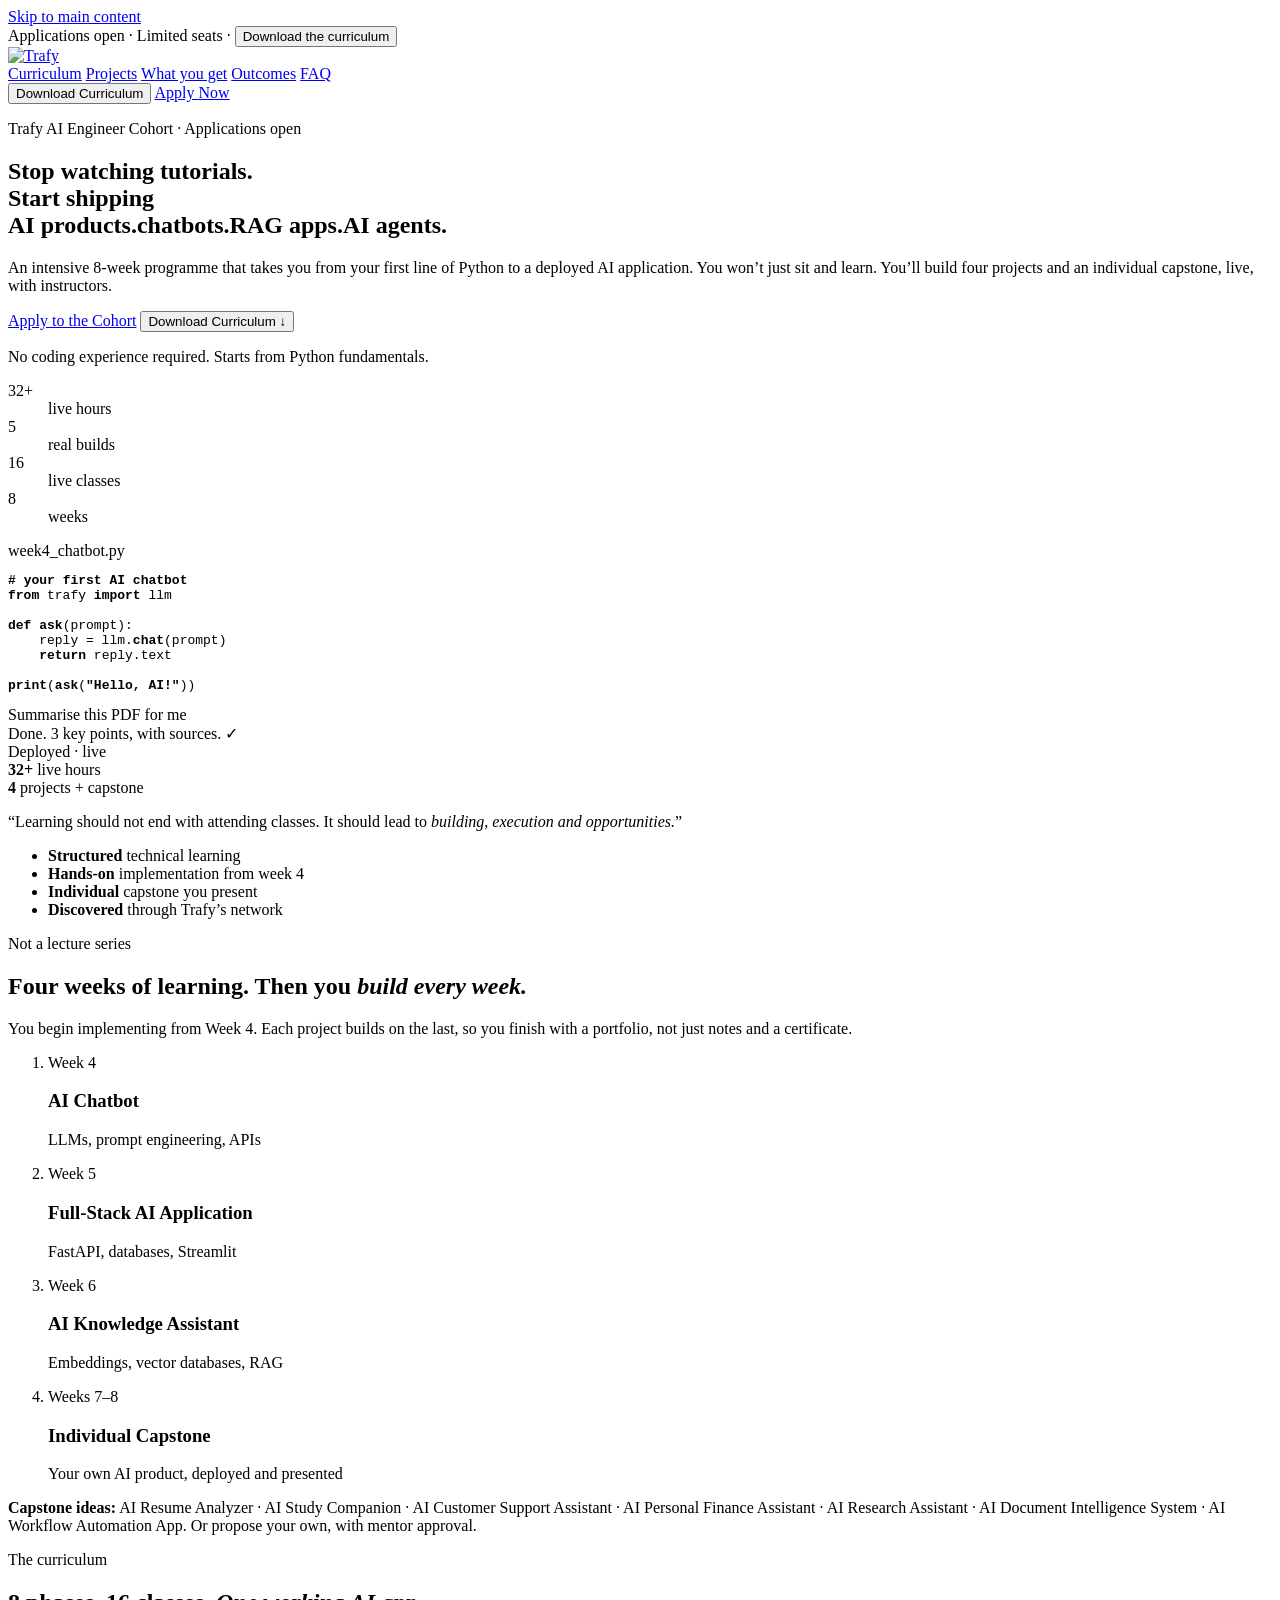
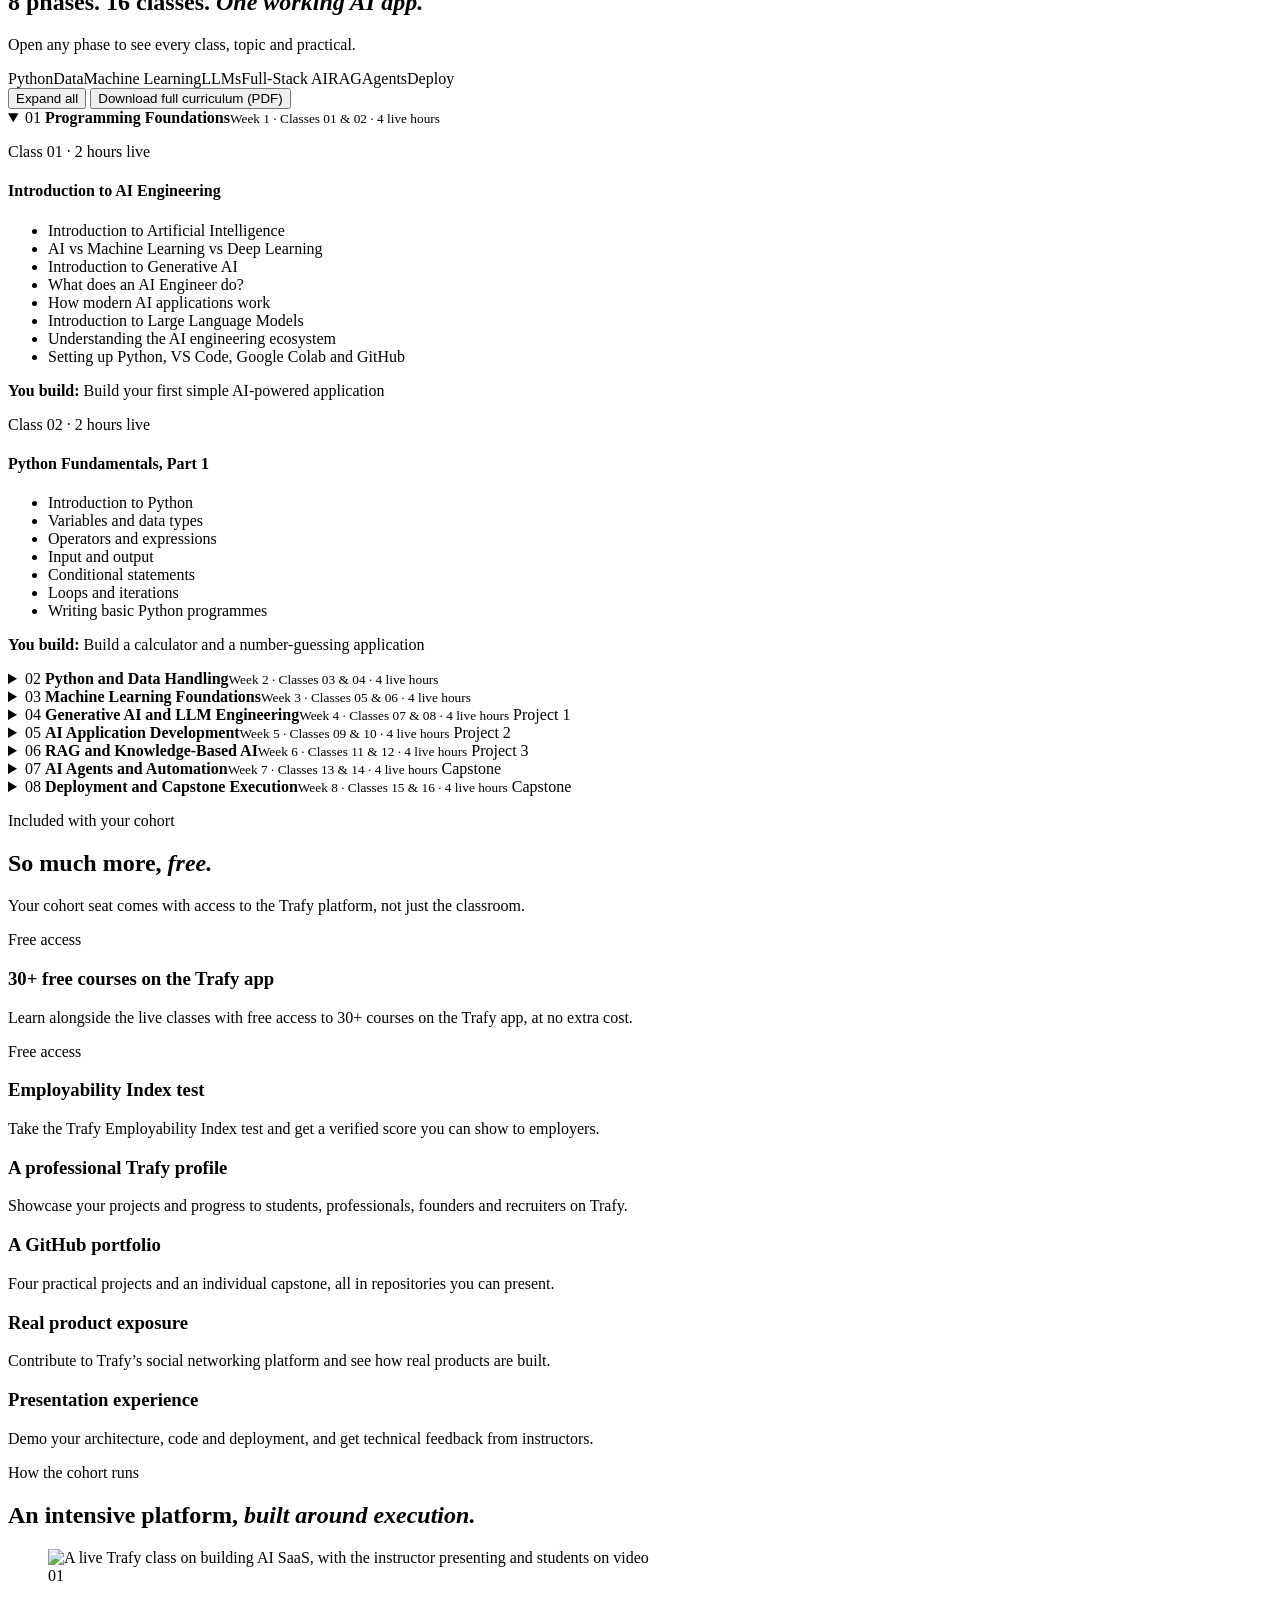
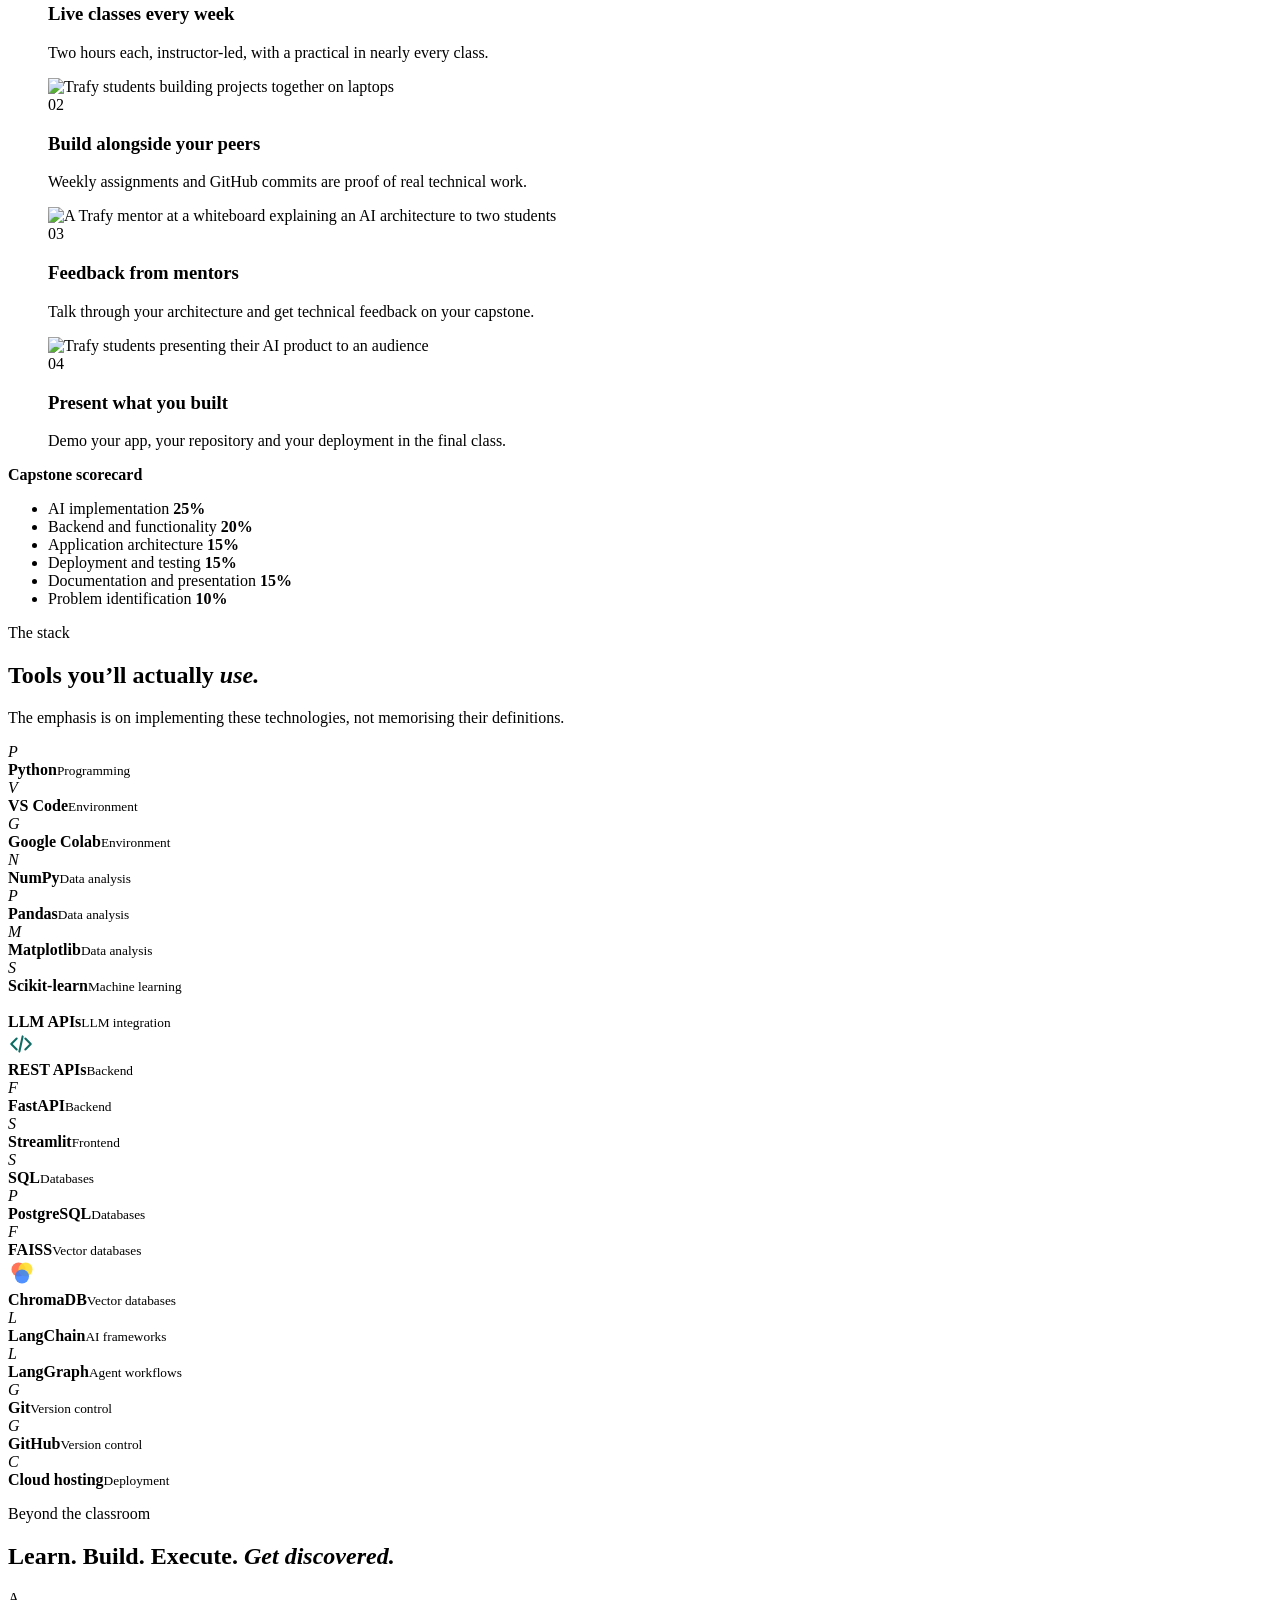
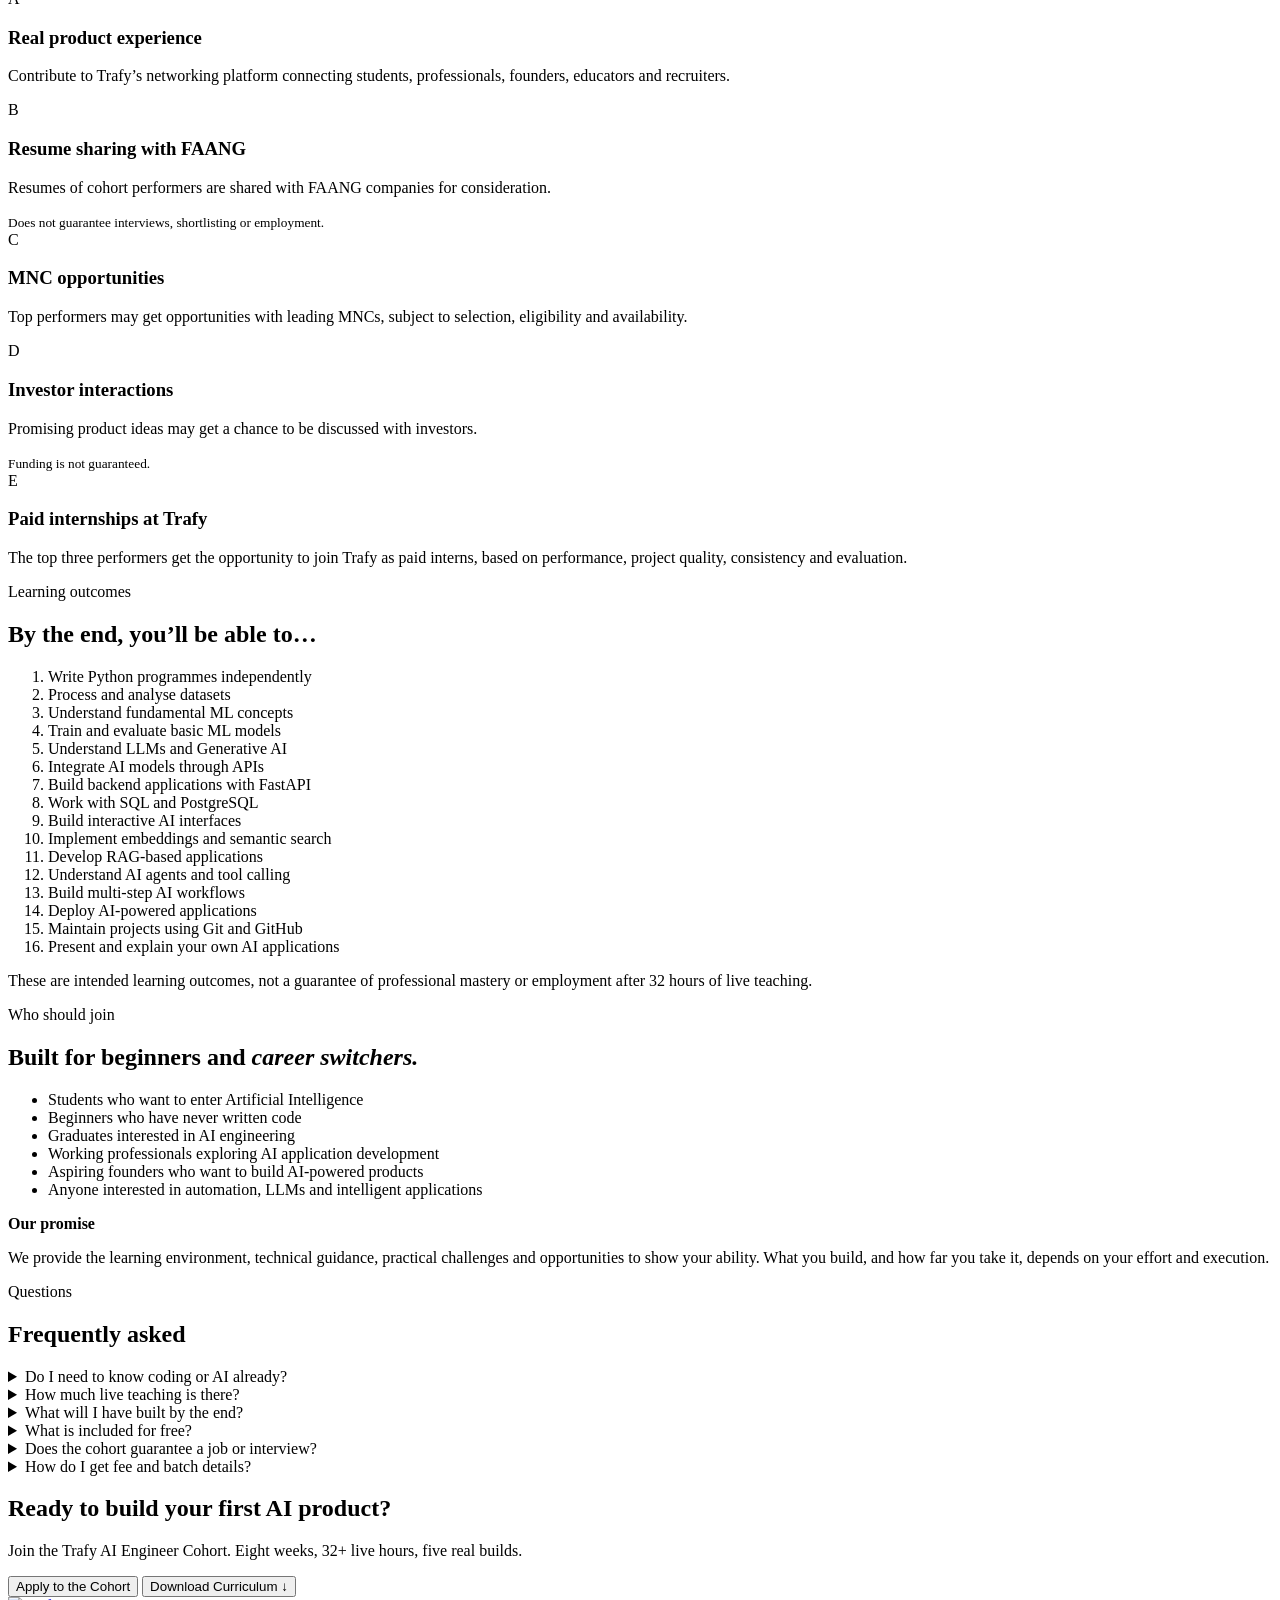
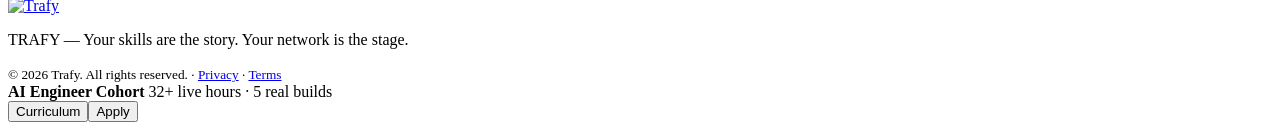
==== index.html @ 62390bb4 "Trafy AI Engineer Cohort site: new cohort page, animated hero, lead pop-up with Google Sheets Co-Aut" ====
<!DOCTYPE html>
<html lang="en">
<head>
<meta charset="UTF-8">
<meta name="viewport" content="width=device-width, initial-scale=1.0">
<title>Trafy AI Engineer Cohort | 8 weeks, 32+ live hours, 5 real builds</title>
<meta name="description" content="Go from your first line of Python to a deployed AI application. 32+ hours of live teaching, 4 projects and an individual capstone. No coding experience needed.">
<meta property="og:type" content="website">
<meta property="og:site_name" content="Trafy">
<meta property="og:title" content="Trafy AI Engineer Cohort">
<meta property="og:description" content="32+ live hours, 4 projects and an individual capstone. Learn. Build. Execute. Get Discovered.">
<meta property="og:image" content="https://trafy.si/cohort/assets/img/og-image.png">
<link rel="icon" type="image/png" sizes="32x32" href="/cohort/assets/img/favicon-32.png">
<link rel="icon" type="image/png" sizes="64x64" href="/cohort/assets/img/favicon-64.png">
<link rel="preconnect" href="https://fonts.googleapis.com">
<link rel="preconnect" href="https://fonts.gstatic.com" crossorigin>
<link href="https://fonts.googleapis.com/css2?family=Manrope:wght@400..800&family=Instrument+Serif:ital@0;1&display=swap" rel="stylesheet">
<link rel="stylesheet" href="/cohort/css/cohort.css">
<link rel="stylesheet" href="/cohort/css/hero.css">
<link rel="stylesheet" href="/cohort/css/sections.css">
</head>
<body>
<a class="skip" href="#main">Skip to main content</a>

<div class="strip">Applications open &middot; Limited seats &middot; <button type="button" data-open-lead>Download the curriculum</button></div>

<header class="nav" id="nav">
  <div class="wrap nav__in">
    <a href="/cohort/" class="nav__logo"><img src="/cohort/assets/img/trafy-logo-ink.png" alt="Trafy"></a>
    <nav class="nav__links" aria-label="Primary">
      <a href="#curriculum">Curriculum</a>
      <a href="#projects">Projects</a>
      <a href="#perks">What you get</a>
      <a href="#outcomes">Outcomes</a>
      <a href="#faq">FAQ</a>
    </nav>
    <div class="nav__cta">
      <button type="button" class="btn btn--ghost btn--sm" data-open-lead>Download Curriculum</button>
      <a href="#apply" class="btn btn--solid btn--sm">Apply Now</a>
    </div>
  </div>
  <div class="progress" id="progress"></div>
</header>

<main id="main">

<!-- HERO -->
<section class="hero" id="hero">
  <div class="blobs" aria-hidden="true"><i data-depth="-1.2"></i><i data-depth="1.6"></i><i data-depth="-.8"></i></div>
  <div class="wrap hero__grid">
    <div class="hero__copy">
      <p class="eyebrow tag"><span class="tag__dot"></span>Trafy AI Engineer Cohort &middot; Applications open</p>
      <h1>Stop watching tutorials.<br>Start shipping<br><span class="rot" id="rot" aria-label="AI products"><span class="is-on">AI products.</span><span>chatbots.</span><span>RAG apps.</span><span>AI agents.</span></span></h1>
      <p class="lead">An intensive 8-week programme that takes you from your first line of Python to a deployed AI application. You won&rsquo;t just sit and learn. You&rsquo;ll build four projects and an individual capstone, live, with instructors.</p>
      <div class="hero__cta">
        <a href="#apply" class="btn btn--solid btn--lg magnet">Apply to the Cohort</a>
        <button type="button" class="btn btn--ghost btn--lg magnet" data-open-lead>Download Curriculum <span aria-hidden="true">&darr;</span></button>
      </div>
      <p class="hero__note">No coding experience required. Starts from Python fundamentals.</p>
      <dl class="hstats">
        <div><dt data-count="32" data-suffix="+">32+</dt><dd>live hours</dd></div>
        <div><dt data-count="5">5</dt><dd>real builds</dd></div>
        <div><dt data-count="16">16</dt><dd>live classes</dd></div>
        <div><dt data-count="8">8</dt><dd>weeks</dd></div>
      </dl>
    </div>

    <div class="stage" id="stage" aria-hidden="true">
      <div class="px glow-px" data-depth="-.6"><div class="stage__glow"></div></div>

      <div class="px win-px" data-depth="1">
        <div class="win float" style="--fd:0s">
          <div class="win__bar"><i></i><i></i><i></i><span>week4_chatbot.py</span></div>
          <pre class="win__code" id="code">
<span class="ln"><b class="c">#</b> <b class="c">your first AI chatbot</b></span>
<span class="ln"><b class="k">from</b> trafy <b class="k">import</b> llm</span>
<span class="ln"> </span>
<span class="ln"><b class="k">def</b> <b class="f">ask</b>(prompt):</span>
<span class="ln">    reply = llm.<b class="f">chat</b>(prompt)</span>
<span class="ln">    <b class="k">return</b> reply.text</span>
<span class="ln"> </span>
<span class="ln"><b class="f">print</b>(<b class="f">ask</b>(<b class="s">"Hello, AI!"</b>))<i class="caret"></i></span></pre>
        </div>
      </div>

      <div class="px chat-px" data-depth="1.7">
        <div class="chat float" style="--fd:-2s" id="chat">
          <div class="bub bub--me" id="bMe">Summarise this PDF for me</div>
          <div class="bub bub--ai" id="bAi"><span class="dots" id="dots"><i></i><i></i><i></i></span><span class="txt" id="aiTxt">Done. 3 key points, with sources. &check;</span></div>
        </div>
      </div>

      <div class="px" data-depth="2.4" style="--x:-4%;--y:78%"><div class="chip chip--ok float" style="--fd:-1s" id="deploy"><i></i>Deployed &middot; live</div></div>
      <div class="px" data-depth="2.9" style="--x:84%;--y:4%"><div class="chip chip--a float" style="--fd:-3s"><b>32+</b> live hours</div></div>
      <div class="px" data-depth="2.2" style="--x:-6%;--y:-4%"><div class="chip chip--b float" style="--fd:-4s"><b>4</b> projects + capstone</div></div>

      <div class="px" data-depth="3.2" style="--x:90%;--y:46%"><div class="orb float" style="--fd:-1.5s"><img src="https://cdn.simpleicons.org/python" alt="" onerror="this.remove()"></div></div>
      <div class="px" data-depth="2.6" style="--x:52%;--y:92%"><div class="orb float" style="--fd:-2.5s"><img src="https://cdn.simpleicons.org/fastapi" alt="" onerror="this.remove()"></div></div>
      <div class="px" data-depth="3.6" style="--x:20%;--y:-4%"><div class="orb orb--sm float" style="--fd:-.5s"><img src="https://cdn.simpleicons.org/langchain" alt="" onerror="this.remove()"></div></div>
      <div class="px" data-depth="2.8" style="--x:60%;--y:-6%"><div class="orb orb--sm float" style="--fd:-3.5s"><img src="https://cdn.simpleicons.org/github" alt="" onerror="this.remove()"></div></div>
    </div>
  </div>
  <a class="scrollcue" href="#projects" aria-label="Scroll to learn more"><i></i></a>
</section>

<!-- PROOF OVER POLISH -->
<section class="band">
  <div class="wrap band__grid">
    <p class="band__quote">&ldquo;Learning should not end with attending classes. It should lead to <em>building, execution and opportunities.</em>&rdquo;</p>
    <ul class="band__list">
      <li><b>Structured</b> technical learning</li>
      <li><b>Hands-on</b> implementation from week 4</li>
      <li><b>Individual</b> capstone you present</li>
      <li><b>Discovered</b> through Trafy&rsquo;s network</li>
    </ul>
  </div>
</section>

<!-- BUILD LADDER -->
<section class="sec" id="projects">
  <div class="wrap">
    <p class="eyebrow eyebrow--c">Not a lecture series</p>
    <h2 class="h2 h2--c">Four weeks of learning. Then you <em>build every week.</em></h2>
    <p class="sub sub--c">You begin implementing from Week 4. Each project builds on the last, so you finish with a portfolio, not just notes and a certificate.</p>
    <ol class="ladder">
      <li><span class="ladder__wk">Week 4</span><h3>AI Chatbot</h3><p>LLMs, prompt engineering, APIs</p></li>
      <li><span class="ladder__wk">Week 5</span><h3>Full-Stack AI Application</h3><p>FastAPI, databases, Streamlit</p></li>
      <li><span class="ladder__wk">Week 6</span><h3>AI Knowledge Assistant</h3><p>Embeddings, vector databases, RAG</p></li>
      <li class="ladder__cap"><span class="ladder__wk">Weeks 7&ndash;8</span><h3>Individual Capstone</h3><p>Your own AI product, deployed and presented</p></li>
    </ol>
    <div class="ideas">
      <p><strong>Capstone ideas:</strong> AI Resume Analyzer &middot; AI Study Companion &middot; AI Customer Support Assistant &middot; AI Personal Finance Assistant &middot; AI Research Assistant &middot; AI Document Intelligence System &middot; AI Workflow Automation App. Or propose your own, with mentor approval.</p>
    </div>
  </div>
</section>

<!-- CURRICULUM -->
<section class="sec sec--tint" id="curriculum">
  <div class="wrap">
    <p class="eyebrow eyebrow--c">The curriculum</p>
    <h2 class="h2 h2--c">8 phases. 16 classes. <em>One working AI app.</em></h2>
    <p class="sub sub--c">Open any phase to see every class, topic and practical.</p>
    <div class="cur__bar">
      <div class="cur__chips" aria-hidden="true">
        <span>Python</span><span>Data</span><span>Machine Learning</span><span>LLMs</span><span>Full-Stack AI</span><span>RAG</span><span>Agents</span><span>Deploy</span>
      </div>
      <div class="cur__actions">
        <button type="button" class="link" id="toggleAll">Expand all</button>
        <button type="button" class="btn btn--solid btn--sm" data-open-lead>Download full curriculum (PDF)</button>
      </div>
    </div>
    <div class="phases">

        <details class="phase" open>
          <summary>
            <span class="phase__num">01</span>
            <span class="phase__head"><strong>Programming Foundations</strong><small>Week 1 &middot; Classes 01 &amp; 02 &middot; 4 live hours</small></span>
            
            <span class="phase__chev" aria-hidden="true"></span>
          </summary>
          <div class="phase__body">
            <div class="classes">
              <article class="class">
                <p class="class__no">Class 01 &middot; 2 hours live</p>
                <h4>Introduction to AI Engineering</h4>
                <ul class="ticks"><li>Introduction to Artificial Intelligence</li><li>AI vs Machine Learning vs Deep Learning</li><li>Introduction to Generative AI</li><li>What does an AI Engineer do?</li><li>How modern AI applications work</li><li>Introduction to Large Language Models</li><li>Understanding the AI engineering ecosystem</li><li>Setting up Python, VS Code, Google Colab and GitHub</li></ul>
                <p class="class__build"><b>You build:</b> Build your first simple AI-powered application</p>
              </article>
              <article class="class">
                <p class="class__no">Class 02 &middot; 2 hours live</p>
                <h4>Python Fundamentals, Part 1</h4>
                <ul class="ticks"><li>Introduction to Python</li><li>Variables and data types</li><li>Operators and expressions</li><li>Input and output</li><li>Conditional statements</li><li>Loops and iterations</li><li>Writing basic Python programmes</li></ul>
                <p class="class__build"><b>You build:</b> Build a calculator and a number-guessing application</p>
              </article>
            </div>
            
          </div>
        </details>
        <details class="phase">
          <summary>
            <span class="phase__num">02</span>
            <span class="phase__head"><strong>Python and Data Handling</strong><small>Week 2 &middot; Classes 03 &amp; 04 &middot; 4 live hours</small></span>
            
            <span class="phase__chev" aria-hidden="true"></span>
          </summary>
          <div class="phase__body">
            <div class="classes">
              <article class="class">
                <p class="class__no">Class 03 &middot; 2 hours live</p>
                <h4>Python Fundamentals, Part 2</h4>
                <ul class="ticks"><li>Functions and reusable code</li><li>Lists, tuples, dictionaries and sets</li><li>String manipulation</li><li>File handling</li><li>Exception handling</li><li>Modules and packages</li><li>Virtual environments</li></ul>
                <p class="class__build"><b>You build:</b> Build a Python-based file-processing application</p>
              </article>
              <article class="class">
                <p class="class__no">Class 04 &middot; 2 hours live</p>
                <h4>Python for Data Science</h4>
                <ul class="ticks"><li>Introduction to data analysis</li><li>NumPy fundamentals</li><li>Pandas fundamentals</li><li>Reading and processing CSV files</li><li>Data cleaning</li><li>Missing values and duplicates</li><li>Data manipulation</li><li>Introduction to Matplotlib</li><li>Basic data visualisation</li></ul>
                <p class="class__build"><b>You build:</b> Analyse and visualise a real-world dataset</p>
              </article>
            </div>
            
          </div>
        </details>
        <details class="phase">
          <summary>
            <span class="phase__num">03</span>
            <span class="phase__head"><strong>Machine Learning Foundations</strong><small>Week 3 &middot; Classes 05 &amp; 06 &middot; 4 live hours</small></span>
            
            <span class="phase__chev" aria-hidden="true"></span>
          </summary>
          <div class="phase__body">
            <div class="classes">
              <article class="class">
                <p class="class__no">Class 05 &middot; 2 hours live</p>
                <h4>Introduction to Machine Learning</h4>
                <ul class="ticks"><li>What is Machine Learning?</li><li>How machines learn from data</li><li>Supervised and unsupervised learning</li><li>Features and labels</li><li>Training and testing datasets</li><li>Regression and classification</li><li>Introduction to model evaluation</li></ul>
                
              </article>
              <article class="class">
                <p class="class__no">Class 06 &middot; 2 hours live</p>
                <h4>Building Machine Learning Models</h4>
                <ul class="ticks"><li>Introduction to Scikit-learn</li><li>Linear regression</li><li>Classification models</li><li>Decision trees</li><li>Model training and prediction</li><li>Accuracy, precision and recall</li><li>Model evaluation</li></ul>
                <p class="class__build"><b>You build:</b> Build a basic prediction model (project preparation)</p>
              </article>
            </div>
            
          </div>
        </details>
        <details class="phase">
          <summary>
            <span class="phase__num">04</span>
            <span class="phase__head"><strong>Generative AI and LLM Engineering</strong><small>Week 4 &middot; Classes 07 &amp; 08 &middot; 4 live hours</small></span>
            <span class="phase__tag">Project 1</span>
            <span class="phase__chev" aria-hidden="true"></span>
          </summary>
          <div class="phase__body">
            <div class="classes">
              <article class="class">
                <p class="class__no">Class 07 &middot; 2 hours live</p>
                <h4>Generative AI and Large Language Models</h4>
                <ul class="ticks"><li>Introduction to Generative AI</li><li>Understanding Large Language Models</li><li>How LLMs work</li><li>Transformers and attention mechanisms (conceptual)</li><li>Tokens and context windows</li><li>Embeddings and vector representations</li><li>Model providers and inference</li><li>Understanding hallucinations and limitations</li></ul>
                
              </article>
              <article class="class">
                <p class="class__no">Class 08 &middot; 2 hours live</p>
                <h4>Prompt Engineering and LLM APIs</h4>
                <ul class="ticks"><li>Fundamentals of prompt engineering</li><li>System and user prompts</li><li>Zero-shot and few-shot prompting</li><li>Structured outputs and JSON responses</li><li>Connecting LLMs through APIs</li><li>API keys and environment variables</li><li>Error handling</li><li>Streaming responses</li></ul>
                
              </article>
            </div>
            <div class="projectbox"><span>Project 1</span><div><strong>Build an AI Chatbot</strong><p>Build an AI-powered chatbot using an LLM API and apply prompt engineering techniques.</p></div></div>
          </div>
        </details>
        <details class="phase">
          <summary>
            <span class="phase__num">05</span>
            <span class="phase__head"><strong>AI Application Development</strong><small>Week 5 &middot; Classes 09 &amp; 10 &middot; 4 live hours</small></span>
            <span class="phase__tag">Project 2</span>
            <span class="phase__chev" aria-hidden="true"></span>
          </summary>
          <div class="phase__body">
            <div class="classes">
              <article class="class">
                <p class="class__no">Class 09 &middot; 2 hours live</p>
                <h4>Backend Development with FastAPI</h4>
                <ul class="ticks"><li>Frontend and backend architecture</li><li>Introduction to APIs</li><li>REST API fundamentals</li><li>HTTP methods and status codes</li><li>Requests and responses</li><li>Building APIs using FastAPI</li><li>Pydantic and data validation</li><li>Connecting LLMs to backend applications</li><li>Testing APIs using Swagger UI</li></ul>
                
              </article>
              <article class="class">
                <p class="class__no">Class 10 &middot; 2 hours live</p>
                <h4>Databases and AI Interfaces</h4>
                <ul class="ticks"><li>Database fundamentals</li><li>Introduction to SQL</li><li>PostgreSQL basics</li><li>Storing and retrieving application data</li><li>Introduction to Streamlit</li><li>Connecting frontend interfaces with backend APIs</li><li>Building interactive applications</li><li>Storing conversation history</li></ul>
                
              </article>
            </div>
            <div class="projectbox"><span>Project 2</span><div><strong>Build a Full-Stack AI Application</strong><p>Build an AI application with a user interface, backend API and database integration.</p></div></div>
          </div>
        </details>
        <details class="phase">
          <summary>
            <span class="phase__num">06</span>
            <span class="phase__head"><strong>RAG and Knowledge-Based AI</strong><small>Week 6 &middot; Classes 11 &amp; 12 &middot; 4 live hours</small></span>
            <span class="phase__tag">Project 3</span>
            <span class="phase__chev" aria-hidden="true"></span>
          </summary>
          <div class="phase__body">
            <div class="classes">
              <article class="class">
                <p class="class__no">Class 11 &middot; 2 hours live</p>
                <h4>Embeddings and Vector Databases</h4>
                <ul class="ticks"><li>What are embeddings?</li><li>Semantic search vs keyword search</li><li>Vector similarity</li><li>Cosine similarity</li><li>Document chunking</li><li>Embedding generation</li><li>Introduction to FAISS and ChromaDB</li><li>Storing and retrieving vector representations</li></ul>
                
              </article>
              <article class="class">
                <p class="class__no">Class 12 &middot; 2 hours live</p>
                <h4>Retrieval-Augmented Generation (RAG)</h4>
                <ul class="ticks"><li>What is RAG?</li><li>Why do AI applications need RAG?</li><li>RAG architecture</li><li>Document ingestion</li><li>Retrieval and context construction</li><li>Connecting retrieved information to LLMs</li><li>Introduction to LangChain</li><li>Source references and reducing hallucinations</li></ul>
                
              </article>
            </div>
            <div class="projectbox"><span>Project 3</span><div><strong>Build an AI Knowledge Assistant</strong><p>Build a document-based AI assistant that processes uploaded documents and answers questions using RAG.</p></div></div>
          </div>
        </details>
        <details class="phase">
          <summary>
            <span class="phase__num">07</span>
            <span class="phase__head"><strong>AI Agents and Automation</strong><small>Week 7 &middot; Classes 13 &amp; 14 &middot; 4 live hours</small></span>
            <span class="phase__tag">Capstone</span>
            <span class="phase__chev" aria-hidden="true"></span>
          </summary>
          <div class="phase__body">
            <div class="classes">
              <article class="class">
                <p class="class__no">Class 13 &middot; 2 hours live</p>
                <h4>AI Agents and Tool Calling</h4>
                <ul class="ticks"><li>What are AI agents?</li><li>Chatbots vs AI agents</li><li>Function calling and tool calling</li><li>Connecting external APIs</li><li>Giving AI access to tools</li><li>Multi-step task execution</li><li>Agent memory and state</li><li>Understanding agent limitations</li></ul>
                
              </article>
              <article class="class">
                <p class="class__no">Class 14 &middot; 2 hours live</p>
                <h4>AI Workflows and Automation</h4>
                <ul class="ticks"><li>AI-powered workflows</li><li>Sequential and conditional workflows</li><li>Multi-step automation</li><li>Introduction to LangGraph</li><li>Human-in-the-loop systems</li><li>Workflow reliability</li><li>Error handling and execution</li></ul>
                
              </article>
            </div>
            <div class="projectbox"><span>Capstone</span><div><strong>Capstone development begins</strong><p>Identify a real-world problem and begin designing your own AI application.</p></div></div>
          </div>
        </details>
        <details class="phase">
          <summary>
            <span class="phase__num">08</span>
            <span class="phase__head"><strong>Deployment and Capstone Execution</strong><small>Week 8 &middot; Classes 15 &amp; 16 &middot; 4 live hours</small></span>
            <span class="phase__tag">Capstone</span>
            <span class="phase__chev" aria-hidden="true"></span>
          </summary>
          <div class="phase__body">
            <div class="classes">
              <article class="class">
                <p class="class__no">Class 15 &middot; 2 hours live</p>
                <h4>Deployment and Production Fundamentals</h4>
                <ul class="ticks"><li>Local development vs production</li><li>Git and GitHub, version control</li><li>Environment variables</li><li>API security fundamentals</li><li>Deploying AI applications</li><li>Cloud hosting fundamentals</li><li>Testing and debugging</li><li>Logging and monitoring</li><li>Token and cost optimisation</li></ul>
                
              </article>
              <article class="class">
                <p class="class__no">Class 16 &middot; 2 hours live</p>
                <h4>Capstone Presentation and Evaluation</h4>
                <ul class="ticks"><li>Final application demonstration</li><li>Application architecture explanation</li><li>Project documentation</li><li>GitHub repository presentation</li><li>Deployment demonstration</li><li>Technical feedback</li><li>Portfolio development</li><li>Showcasing projects on Trafy</li></ul>
                
              </article>
            </div>
            <div class="projectbox"><span>Capstone</span><div><strong>Final deliverable</strong><p>An individual, working AI application, presented by you.</p></div></div>
          </div>
        </details>
    </div>
  </div>
</section>

<!-- FREE PERKS -->
<section class="sec" id="perks">
  <div class="wrap">
    <p class="eyebrow eyebrow--c">Included with your cohort</p>
    <h2 class="h2 h2--c">So much more, <em>free.</em></h2>
    <p class="sub sub--c">Your cohort seat comes with access to the Trafy platform, not just the classroom.</p>
    <div class="perks">
      <article class="perk perk--hero">
        <span class="perk__badge">Free access</span>
        <h3>30+ free courses on the Trafy app</h3>
        <p>Learn alongside the live classes with free access to 30+ courses on the Trafy app, at no extra cost.</p>
      </article>
      <article class="perk perk--hero">
        <span class="perk__badge">Free access</span>
        <h3>Employability Index test</h3>
        <p>Take the Trafy Employability Index test and get a verified score you can show to employers.</p>
      </article>
      <article class="perk">
        <h3>A professional Trafy profile</h3>
        <p>Showcase your projects and progress to students, professionals, founders and recruiters on Trafy.</p>
      </article>
      <article class="perk">
        <h3>A GitHub portfolio</h3>
        <p>Four practical projects and an individual capstone, all in repositories you can present.</p>
      </article>
      <article class="perk">
        <h3>Real product exposure</h3>
        <p>Contribute to Trafy&rsquo;s social networking platform and see how real products are built.</p>
      </article>
      <article class="perk">
        <h3>Presentation experience</h3>
        <p>Demo your architecture, code and deployment, and get technical feedback from instructors.</p>
      </article>
    </div>
  </div>
</section>

<!-- HOW IT RUNS -->
<section class="sec sec--pastel" id="platform">
  <div class="wrap">
    <p class="eyebrow eyebrow--c">How the cohort runs</p>
    <h2 class="h2 h2--c">An intensive platform, <em>built around execution.</em></h2>
    <div class="mosaic"><figure class="pho pho--a"><img src="/cohort/assets/img/challenge-class-saas.webp" alt="A live Trafy class on building AI SaaS, with the instructor presenting and students on video" loading="lazy"><figcaption><span class="pho__n">01</span><h3>Live classes every week</h3><p>Two hours each, instructor-led, with a practical in nearly every class.</p></figcaption></figure><figure class="pho pho--b"><img src="/cohort/assets/img/challenge-10k-build.webp" alt="Trafy students building projects together on laptops" loading="lazy"><figcaption><span class="pho__n">02</span><h3>Build alongside your peers</h3><p>Weekly assignments and GitHub commits are proof of real technical work.</p></figcaption></figure><figure class="pho pho--c"><img src="/cohort/assets/img/ts-mentoring.webp" alt="A Trafy mentor at a whiteboard explaining an AI architecture to two students" loading="lazy"><figcaption><span class="pho__n">03</span><h3>Feedback from mentors</h3><p>Talk through your architecture and get technical feedback on your capstone.</p></figcaption></figure><figure class="pho pho--d"><img src="/cohort/assets/img/pitch-2.webp" alt="Trafy students presenting their AI product to an audience" loading="lazy"><figcaption><span class="pho__n">04</span><h3>Present what you built</h3><p>Demo your app, your repository and your deployment in the final class.</p></figcaption></figure></div>
    <div class="score"><strong>Capstone scorecard</strong><ul><li>AI implementation <b>25%</b></li><li>Backend and functionality <b>20%</b></li><li>Application architecture <b>15%</b></li><li>Deployment and testing <b>15%</b></li><li>Documentation and presentation <b>15%</b></li><li>Problem identification <b>10%</b></li></ul></div></div>
</section>

<!-- STACK -->
<section class="sec">
  <div class="wrap">
    <p class="eyebrow eyebrow--c">The stack</p>
    <h2 class="h2 h2--c">Tools you&rsquo;ll actually <em>use.</em></h2>
    <p class="sub sub--c">The emphasis is on implementing these technologies, not memorising their definitions.</p>
    <div class="marquee" id="marquee" aria-hidden="true"><div class="marquee__track"></div></div>
    <div class="stack">
      <div class="tool"><span class="tool__logo"><img src="https://cdn.simpleicons.org/python" alt="" loading="lazy" onerror="this.parentNode.classList.add('mono');this.remove()"><em class="tool__mono">P</em></span><div><b>Python</b><small>Programming</small></div></div>
      <div class="tool"><span class="tool__logo"><img src="https://cdn.jsdelivr.net/gh/devicons/devicon@latest/icons/vscode/vscode-original.svg" alt="" loading="lazy" onerror="this.parentNode.classList.add('mono');this.remove()"><em class="tool__mono">V</em></span><div><b>VS Code</b><small>Environment</small></div></div>
      <div class="tool"><span class="tool__logo"><img src="https://cdn.simpleicons.org/googlecolab" alt="" loading="lazy" onerror="this.parentNode.classList.add('mono');this.remove()"><em class="tool__mono">G</em></span><div><b>Google Colab</b><small>Environment</small></div></div>
      <div class="tool"><span class="tool__logo"><img src="https://cdn.simpleicons.org/numpy" alt="" loading="lazy" onerror="this.parentNode.classList.add('mono');this.remove()"><em class="tool__mono">N</em></span><div><b>NumPy</b><small>Data analysis</small></div></div>
      <div class="tool"><span class="tool__logo"><img src="https://cdn.simpleicons.org/pandas" alt="" loading="lazy" onerror="this.parentNode.classList.add('mono');this.remove()"><em class="tool__mono">P</em></span><div><b>Pandas</b><small>Data analysis</small></div></div>
      <div class="tool"><span class="tool__logo"><img src="https://cdn.jsdelivr.net/gh/devicons/devicon@latest/icons/matplotlib/matplotlib-original.svg" alt="" loading="lazy" onerror="this.parentNode.classList.add('mono');this.remove()"><em class="tool__mono">M</em></span><div><b>Matplotlib</b><small>Data analysis</small></div></div>
      <div class="tool"><span class="tool__logo"><img src="https://cdn.simpleicons.org/scikitlearn" alt="" loading="lazy" onerror="this.parentNode.classList.add('mono');this.remove()"><em class="tool__mono">S</em></span><div><b>Scikit-learn</b><small>Machine learning</small></div></div>
      <div class="tool"><span class="tool__logo tool__logo--duo"><img class="duo1" src="https://unpkg.com/@lobehub/icons-static-svg@latest/icons/openai.svg" alt=""><img class="duo2" src="https://unpkg.com/@lobehub/icons-static-svg@latest/icons/claude-color.svg" alt=""></span><div><b>LLM APIs</b><small>LLM integration</small></div></div>
      <div class="tool"><span class="tool__logo tool__logo--svg"><svg viewBox="0 0 24 24" width="26" height="26" fill="none" stroke="#0F6B63" stroke-width="1.9" stroke-linecap="round" stroke-linejoin="round"><path d="M8 7L3 12l5 5"/><path d="M16 7l5 5-5 5"/><path d="M13.5 5l-3 14"/></svg></span><div><b>REST APIs</b><small>Backend</small></div></div>
      <div class="tool"><span class="tool__logo"><img src="https://cdn.simpleicons.org/fastapi" alt="" loading="lazy" onerror="this.parentNode.classList.add('mono');this.remove()"><em class="tool__mono">F</em></span><div><b>FastAPI</b><small>Backend</small></div></div>
      <div class="tool"><span class="tool__logo"><img src="https://cdn.simpleicons.org/streamlit" alt="" loading="lazy" onerror="this.parentNode.classList.add('mono');this.remove()"><em class="tool__mono">S</em></span><div><b>Streamlit</b><small>Frontend</small></div></div>
      <div class="tool"><span class="tool__logo"><img src="https://cdn.jsdelivr.net/gh/devicons/devicon@latest/icons/mysql/mysql-original.svg" alt="" loading="lazy" onerror="this.parentNode.classList.add('mono');this.remove()"><em class="tool__mono">S</em></span><div><b>SQL</b><small>Databases</small></div></div>
      <div class="tool"><span class="tool__logo"><img src="https://cdn.simpleicons.org/postgresql" alt="" loading="lazy" onerror="this.parentNode.classList.add('mono');this.remove()"><em class="tool__mono">P</em></span><div><b>PostgreSQL</b><small>Databases</small></div></div>
      <div class="tool"><span class="tool__logo"><img src="https://unpkg.com/@lobehub/icons-static-svg@latest/icons/meta-color.svg" alt="" loading="lazy" onerror="this.parentNode.classList.add('mono');this.remove()"><em class="tool__mono">F</em></span><div><b>FAISS</b><small>Vector databases</small></div></div>
      <div class="tool"><span class="tool__logo tool__logo--svg"><svg viewBox="0 0 24 24" width="28" height="28"><circle cx="9" cy="9" r="6" fill="#FF6446" fill-opacity=".9"/><circle cx="15" cy="9" r="6" fill="#FFDE2D" fill-opacity=".9"/><circle cx="12" cy="15" r="6" fill="#327EFF" fill-opacity=".85"/></svg></span><div><b>ChromaDB</b><small>Vector databases</small></div></div>
      <div class="tool"><span class="tool__logo"><img src="https://unpkg.com/@lobehub/icons-static-svg@latest/icons/langchain-color.svg" alt="" loading="lazy" onerror="this.parentNode.classList.add('mono');this.remove()"><em class="tool__mono">L</em></span><div><b>LangChain</b><small>AI frameworks</small></div></div>
      <div class="tool"><span class="tool__logo"><img src="https://cdn.simpleicons.org/langgraph" alt="" loading="lazy" onerror="this.parentNode.classList.add('mono');this.remove()"><em class="tool__mono">L</em></span><div><b>LangGraph</b><small>Agent workflows</small></div></div>
      <div class="tool"><span class="tool__logo"><img src="https://cdn.simpleicons.org/git" alt="" loading="lazy" onerror="this.parentNode.classList.add('mono');this.remove()"><em class="tool__mono">G</em></span><div><b>Git</b><small>Version control</small></div></div>
      <div class="tool"><span class="tool__logo"><img src="https://cdn.simpleicons.org/github" alt="" loading="lazy" onerror="this.parentNode.classList.add('mono');this.remove()"><em class="tool__mono">G</em></span><div><b>GitHub</b><small>Version control</small></div></div>
      <div class="tool"><span class="tool__logo"><img src="https://cdn.jsdelivr.net/gh/devicons/devicon@latest/icons/googlecloud/googlecloud-original.svg" alt="" loading="lazy" onerror="this.parentNode.classList.add('mono');this.remove()"><em class="tool__mono">C</em></span><div><b>Cloud hosting</b><small>Deployment</small></div></div>
    </div>
  </div>
</section>

<!-- OPPORTUNITIES -->
<section class="sec sec--tint">
  <div class="wrap">
    <p class="eyebrow eyebrow--c">Beyond the classroom</p>
    <h2 class="h2 h2--c">Learn. Build. Execute. <em>Get discovered.</em></h2>
    <div class="opps">
      <article><span>A</span><h3>Real product experience</h3><p>Contribute to Trafy&rsquo;s networking platform connecting students, professionals, founders, educators and recruiters.</p></article>
      <article><span>B</span><h3>Resume sharing with FAANG</h3><p>Resumes of cohort performers are shared with FAANG companies for consideration.</p><small>Does not guarantee interviews, shortlisting or employment.</small></article>
      <article><span>C</span><h3>MNC opportunities</h3><p>Top performers may get opportunities with leading MNCs, subject to selection, eligibility and availability.</p></article>
      <article><span>D</span><h3>Investor interactions</h3><p>Promising product ideas may get a chance to be discussed with investors.</p><small>Funding is not guaranteed.</small></article>
      <article class="opps__star"><span>E</span><h3>Paid internships at Trafy</h3><p>The top three performers get the opportunity to join Trafy as paid interns, based on performance, project quality, consistency and evaluation.</p></article>
    </div>
  </div>
</section>

<!-- OUTCOMES + WHO -->
<section class="sec" id="outcomes">
  <div class="wrap two">
    <div>
      <p class="eyebrow">Learning outcomes</p>
      <h2 class="h2">By the end, you&rsquo;ll be able to&hellip;</h2>
      <ol class="outs">
        <li>Write Python programmes independently</li>
        <li>Process and analyse datasets</li>
        <li>Understand fundamental ML concepts</li>
        <li>Train and evaluate basic ML models</li>
        <li>Understand LLMs and Generative AI</li>
        <li>Integrate AI models through APIs</li>
        <li>Build backend applications with FastAPI</li>
        <li>Work with SQL and PostgreSQL</li>
        <li>Build interactive AI interfaces</li>
        <li>Implement embeddings and semantic search</li>
        <li>Develop RAG-based applications</li>
        <li>Understand AI agents and tool calling</li>
        <li>Build multi-step AI workflows</li>
        <li>Deploy AI-powered applications</li>
        <li>Maintain projects using Git and GitHub</li>
        <li>Present and explain your own AI applications</li>
      </ol>
      <p class="fine">These are intended learning outcomes, not a guarantee of professional mastery or employment after 32 hours of live teaching.</p>
    </div>
    <div>
      <p class="eyebrow">Who should join</p>
      <h2 class="h2">Built for beginners and <em>career switchers.</em></h2>
      <ul class="who">
        <li>Students who want to enter Artificial Intelligence</li>
        <li>Beginners who have never written code</li>
        <li>Graduates interested in AI engineering</li>
        <li>Working professionals exploring AI application development</li>
        <li>Aspiring founders who want to build AI-powered products</li>
        <li>Anyone interested in automation, LLMs and intelligent applications</li>
      </ul>
      <div class="promise"><strong>Our promise</strong><p>We provide the learning environment, technical guidance, practical challenges and opportunities to show your ability. What you build, and how far you take it, depends on your effort and execution.</p></div>
    </div>
  </div>
</section>

<!-- FAQ -->
<section class="sec sec--tint" id="faq">
  <div class="wrap wrap--narrow">
    <p class="eyebrow eyebrow--c">Questions</p>
    <h2 class="h2 h2--c">Frequently asked</h2>
    <div class="faq">
      <details><summary>Do I need to know coding or AI already?</summary><p>No. The cohort starts from Python fundamentals and progressively introduces more advanced AI engineering concepts.</p></details>
      <details><summary>How much live teaching is there?</summary><p>16 live classes of 2 hours each, two a week over 8 weeks, which is 32+ hours of instructor-led teaching, plus weekly assignments and project work.</p></details>
      <details><summary>What will I have built by the end?</summary><p>Three guided projects (an AI chatbot, a full-stack AI application and a RAG knowledge assistant) and an individual capstone application that you deploy and present.</p></details>
      <details><summary>What is included for free?</summary><p>Free access to 30+ courses on the Trafy app and the Trafy Employability Index test, along with a Trafy profile to showcase your work.</p></details>
      <details><summary>Does the cohort guarantee a job or interview?</summary><p>No. Resume sharing, MNC opportunities and investor interactions depend on selection, eligibility and performance, and none of them is guaranteed. We give you the environment and the opportunities to prove your ability.</p></details>
      <details><summary>How do I get fee and batch details?</summary><p>Fill in the short form and a Trafy counsellor will share the details with you.</p></details>
    </div>
  </div>
</section>

<!-- FINAL CTA -->
<section class="final" id="apply">
  <div class="wrap final__in">
    <h2>Ready to build your first AI product?</h2>
    <p>Join the Trafy AI Engineer Cohort. Eight weeks, 32+ live hours, five real builds.</p>
    <div class="hero__cta hero__cta--c">
      <button type="button" class="btn btn--light btn--lg" data-open-lead data-intent="apply">Apply to the Cohort</button>
      <button type="button" class="btn btn--outline-light btn--lg" data-open-lead>Download Curriculum <span aria-hidden="true">&darr;</span></button>
    </div>
  </div>
</section>

</main>

<footer class="foot">
  <div class="wrap foot__in">
    <a href="/cohort/" class="nav__logo"><img src="/cohort/assets/img/trafy-logo-ink.png" alt="Trafy"></a>
    <p>TRAFY &mdash; Your skills are the story. Your network is the stage.</p>
    <small>&copy; 2026 Trafy. All rights reserved. &middot; <a href="https://trafy.si/privacy">Privacy</a> &middot; <a href="https://trafy.si/terms">Terms</a></small>
  </div>
</footer>

<div class="sticky" id="sticky">
  <span><strong>AI Engineer Cohort</strong> 32+ live hours &middot; 5 real builds</span>
  <div><button type="button" class="btn btn--ghost btn--sm" data-open-lead>Curriculum</button><button type="button" class="btn btn--solid btn--sm" data-open-lead data-intent="apply">Apply</button></div>
</div>

<!-- LEAD MODAL -->
<div class="modal" id="leadModal" role="dialog" aria-modal="true" aria-labelledby="leadTitle" hidden>
  <div class="modal__box">
    <button type="button" class="modal__x" data-close-lead aria-label="Close">&times;</button>
    <aside class="modal__art">
      <img src="/cohort/assets/img/pitch-1.webp" alt="" loading="lazy">
      <div class="modal__artcopy">
        <p class="eyebrow">Trafy AI Engineer Cohort</p>
        <h3>Get the full 8-week curriculum</h3>
        <ul>
          <li>16 classes, topic by topic</li>
          <li>4 projects + individual capstone</li>
          <li>Tech stack, evaluation and outcomes</li>
        </ul>
      </div>
    </aside>
    <div class="modal__form" id="leadFormWrap">
      <h2 id="leadTitle">Download the curriculum</h2>
      <p class="modal__sub">Tell us a little about yourself and the PDF downloads instantly. A Trafy counsellor may follow up.</p>
      <form id="leadForm" novalidate>
        <label>Full name *<input name="name" type="text" autocomplete="name" placeholder="Full name" required></label>
        <label>Email *<input name="email" type="email" autocomplete="email" placeholder="you@example.com" required></label>
        <div class="row">
          <label>Phone *<span class="phone"><i>+91</i><input name="phone" type="tel" inputmode="numeric" autocomplete="tel-national" placeholder="10-digit number" maxlength="10" required></span></label>
          <label>Graduation year *<select name="year" required><option value="">Select</option></select></label>
        </div>
        <fieldset><legend>Are you a working professional? *</legend>
          <label class="radio"><input type="radio" name="pro" value="Yes" required> Yes</label>
          <label class="radio"><input type="radio" name="pro" value="No"> No</label>
        </fieldset>
        <p class="err" id="leadErr" role="alert" hidden></p>
        <button type="submit" class="btn btn--solid btn--lg btn--block">Download Curriculum &darr;</button>
        <p class="modal__fine">Your details help us tailor guidance. We never sell your data.</p>
      </form>
    </div>
    <div class="modal__form modal__done" id="leadDone" hidden>
      <h2>You&rsquo;re in. Thank you!</h2>
      <p class="modal__sub">Your download should start automatically. If it didn&rsquo;t, use the button below.</p>
      <a class="btn btn--solid btn--lg btn--block" id="leadDl" href="/cohort/assets/downloads/trafy-ai-engineer-cohort-curriculum.pdf" download>Download Curriculum (PDF)</a>
      <button type="button" class="link" data-close-lead>Back to the page</button>
    </div>
  </div>
</div>

<script>document.documentElement.classList.add("js")</script>
<script src="/cohort/js/cohort.js"></script>
<script src="/cohort/js/hero.js"></script>
</body>
</html>
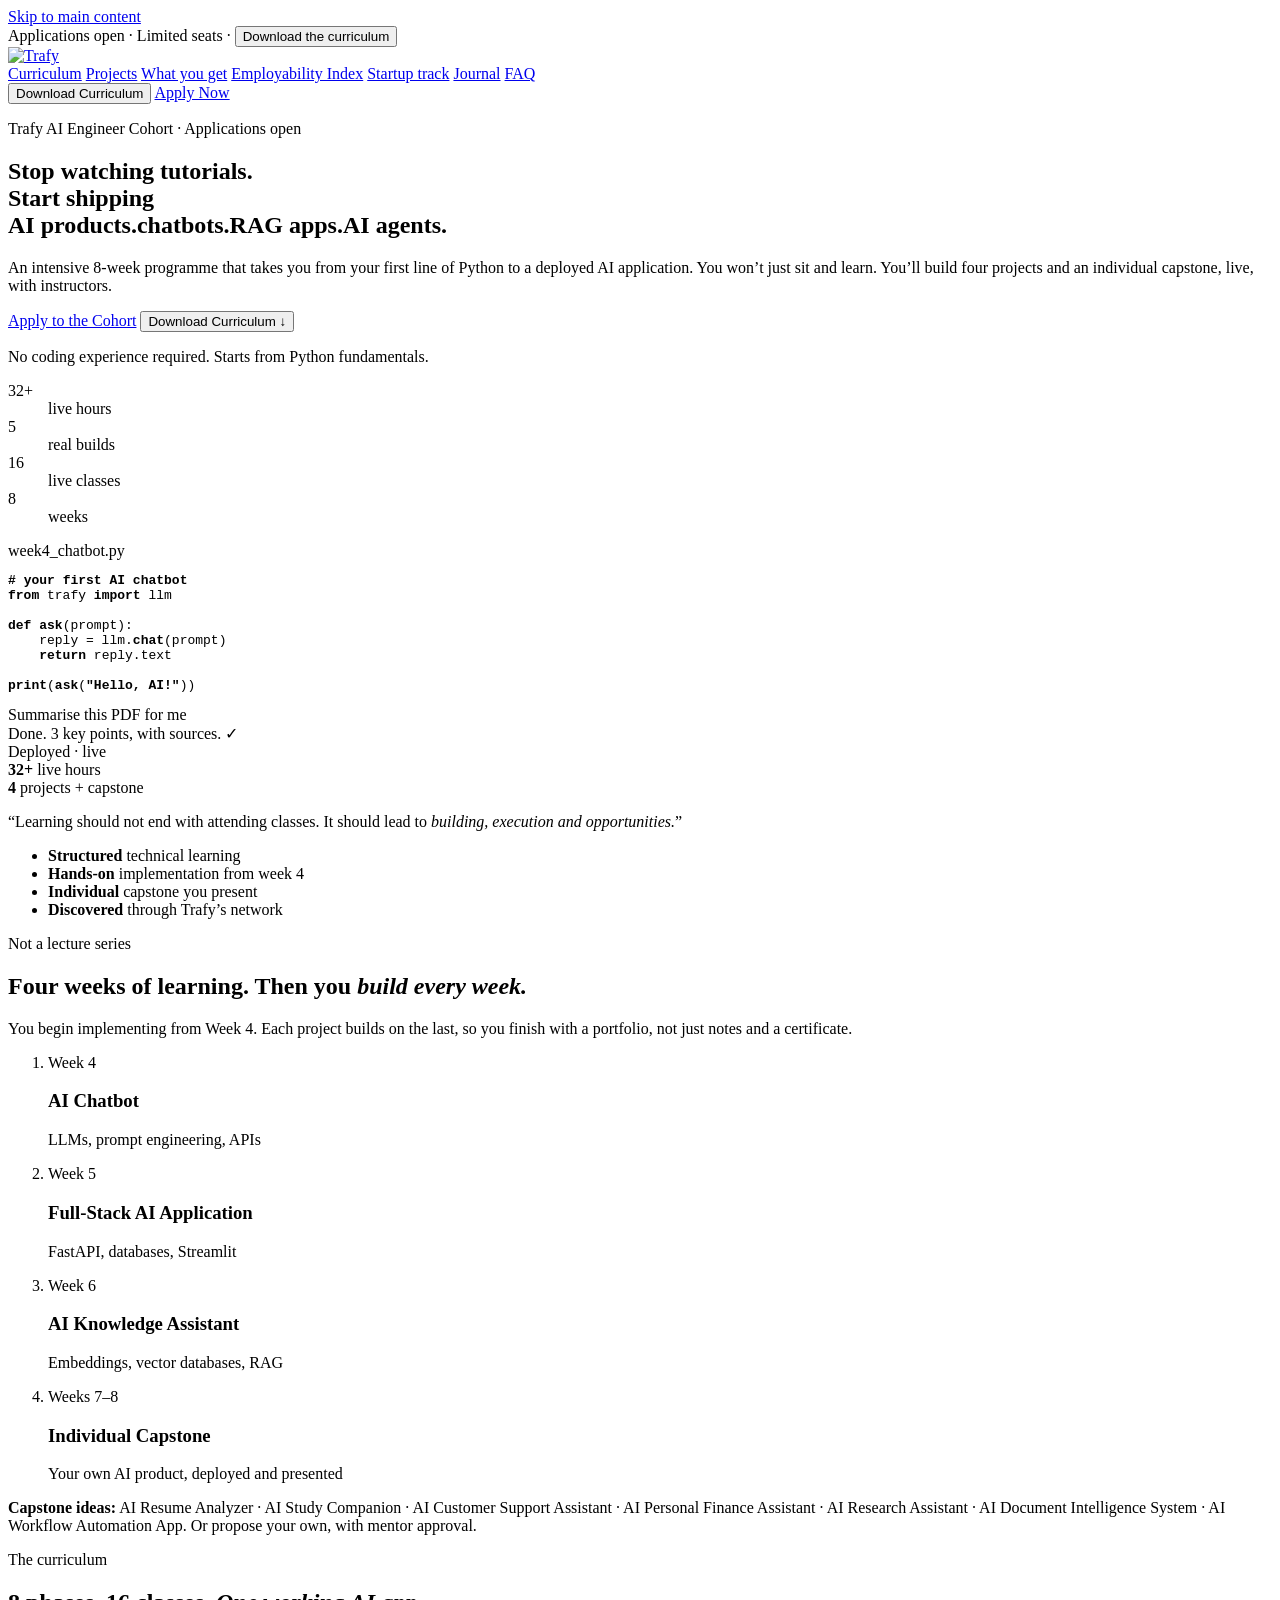
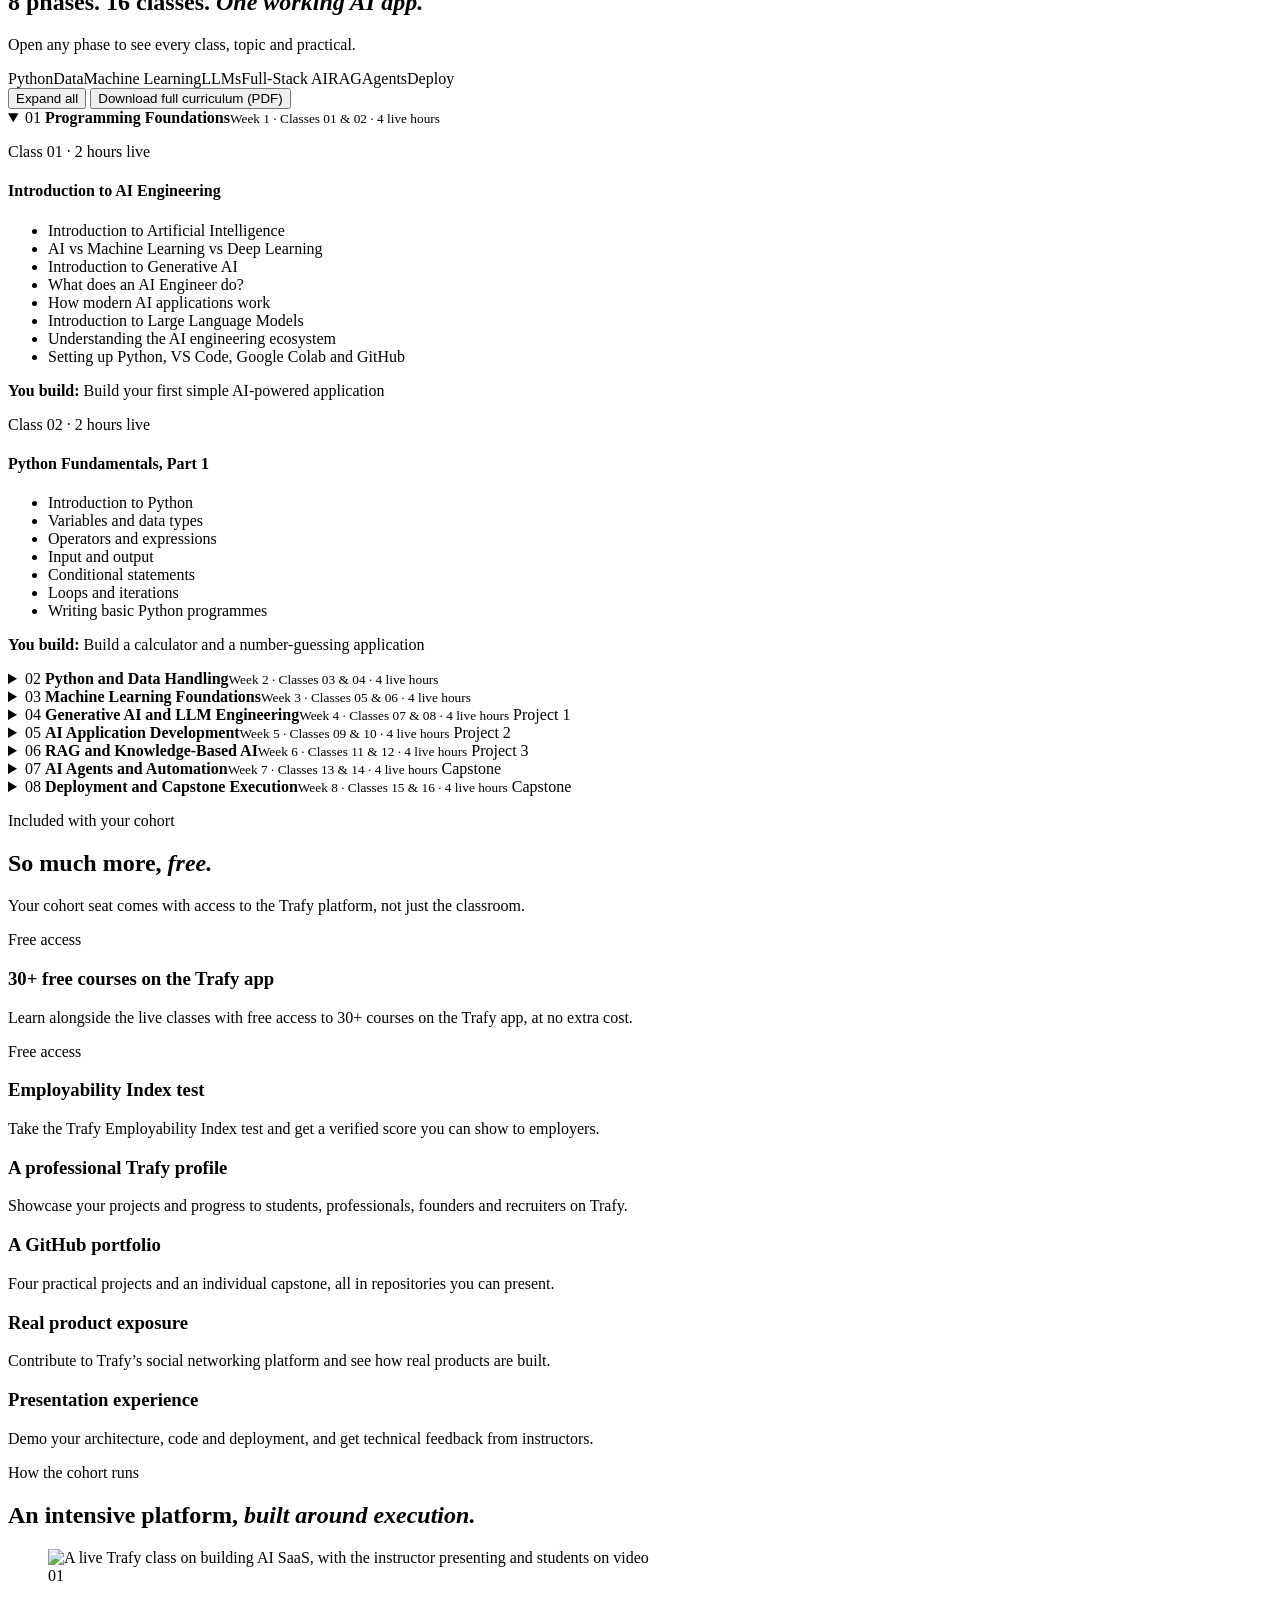
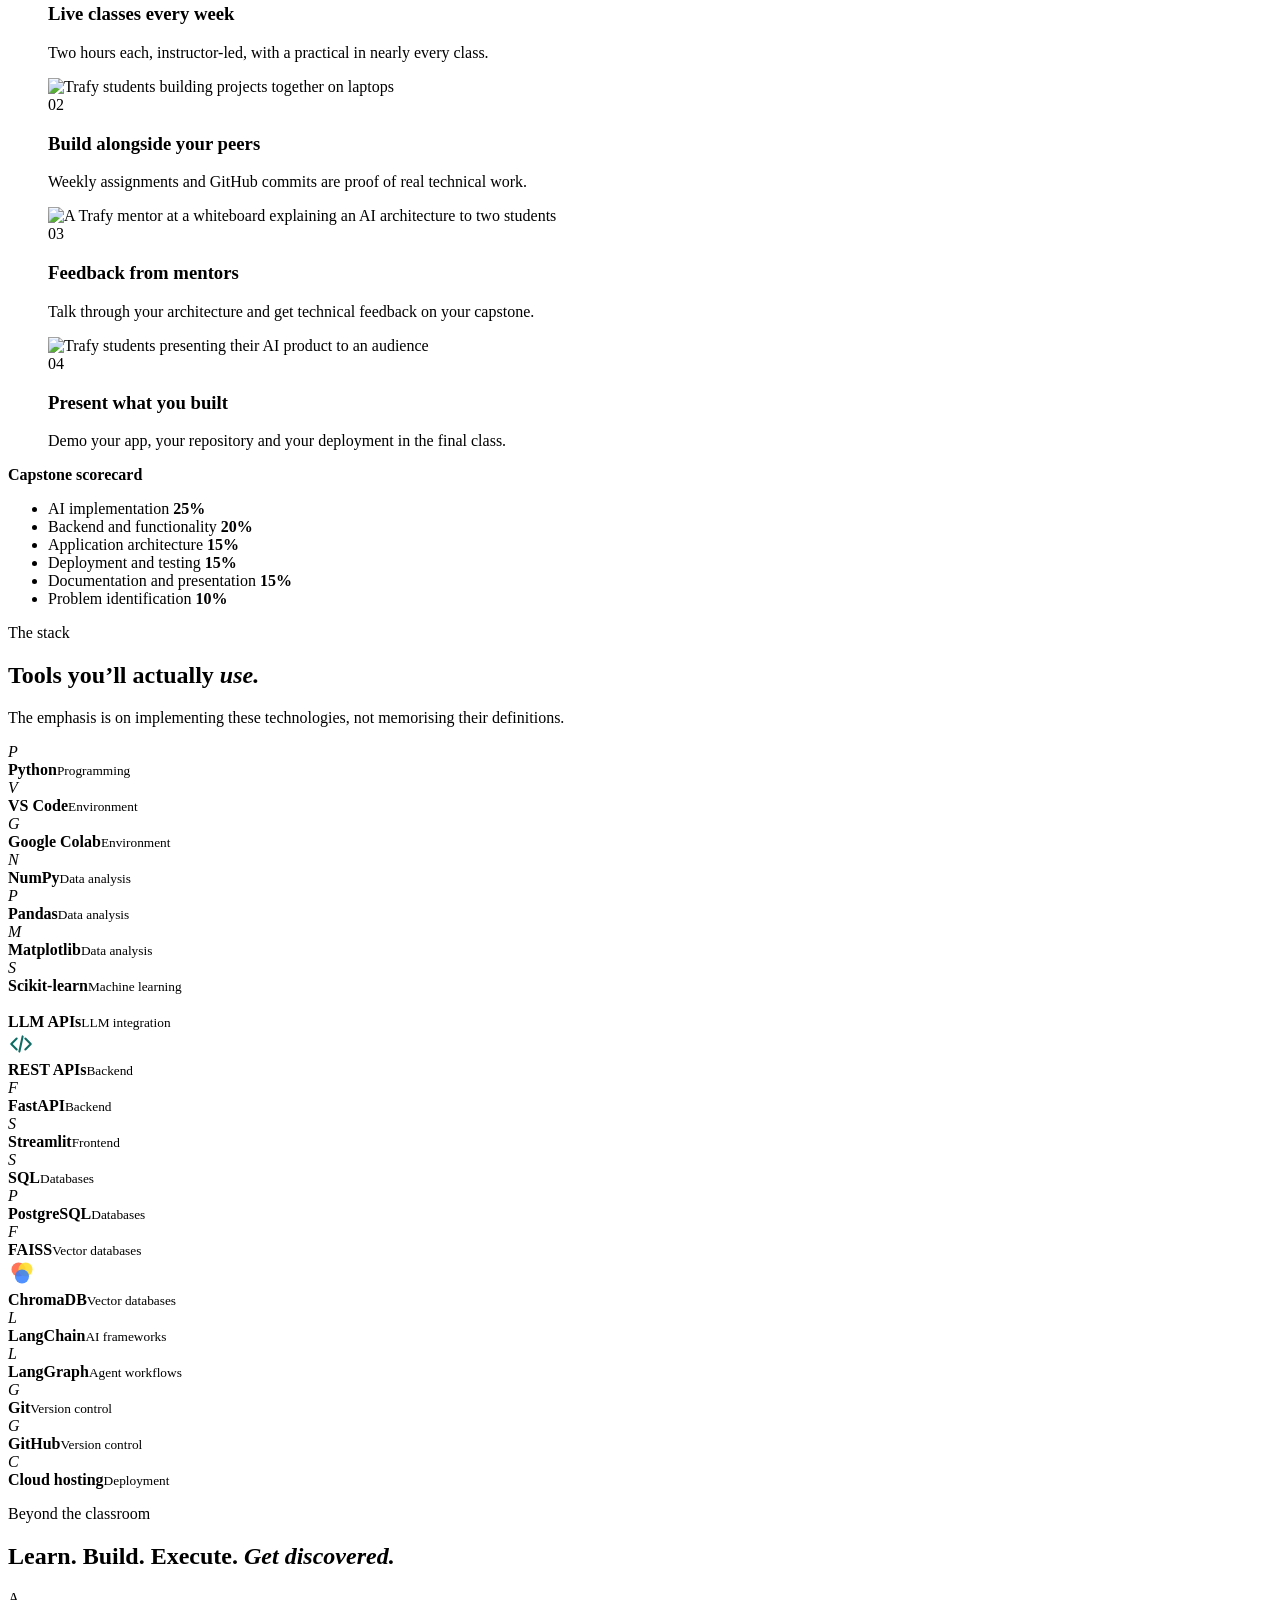
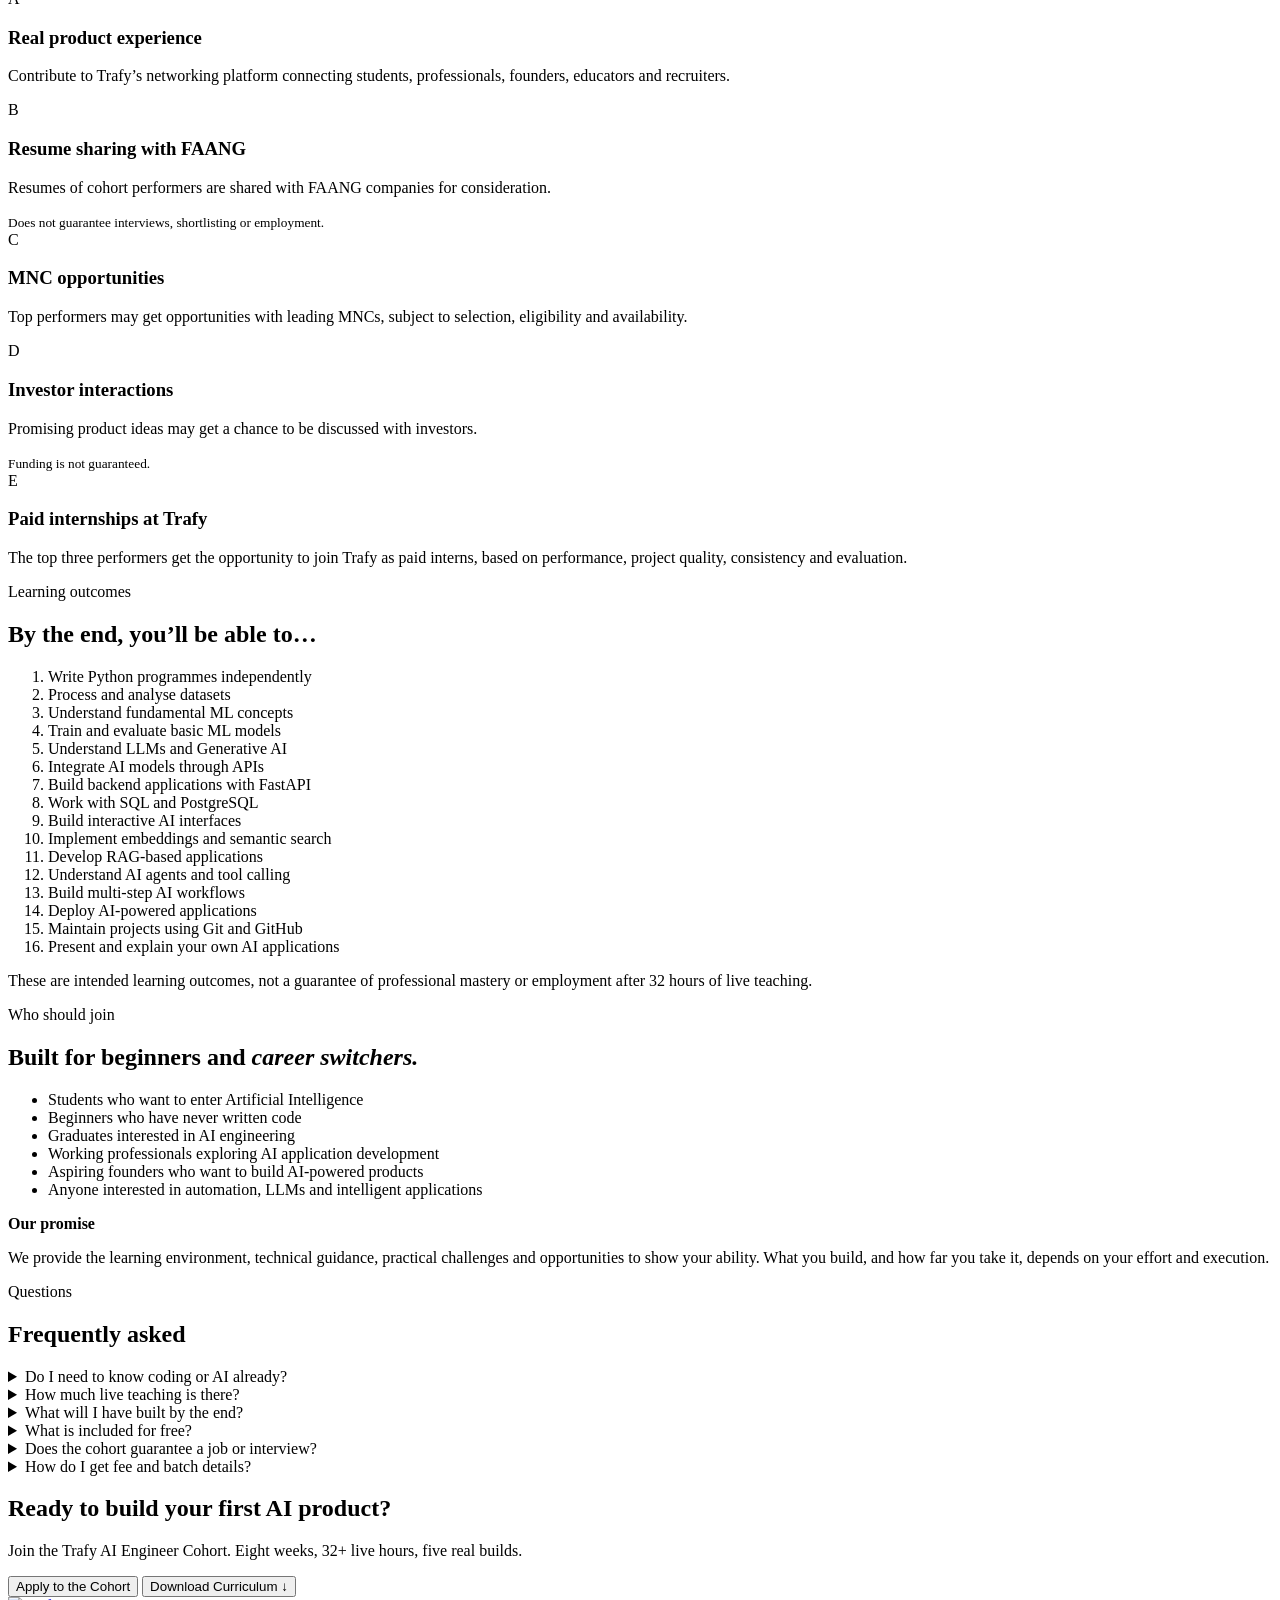
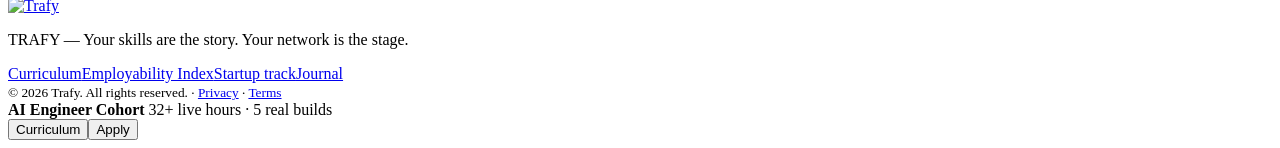
==== commit e6499503: "Restyle Employability, Startup and Journal pages; add lead tracking, thank-you steps and deploy conf" ====
--- a/index.html
+++ b/index.html
@@ -31,7 +31,9 @@
       <a href="#curriculum">Curriculum</a>
       <a href="#projects">Projects</a>
       <a href="#perks">What you get</a>
-      <a href="#outcomes">Outcomes</a>
+      <a href="/cohort/employability-index">Employability Index</a>
+      <a href="/cohort/trafy-startup">Startup track</a>
+      <a href="/cohort/blog">Journal</a>
       <a href="#faq">FAQ</a>
     </nav>
     <div class="nav__cta">
@@ -524,6 +526,7 @@
   <div class="wrap foot__in">
     <a href="/cohort/" class="nav__logo"><img src="/cohort/assets/img/trafy-logo-ink.png" alt="Trafy"></a>
     <p>TRAFY &mdash; Your skills are the story. Your network is the stage.</p>
+    <nav class="foot__links" aria-label="More"><a href="/cohort/#curriculum">Curriculum</a><a href="/cohort/employability-index">Employability Index</a><a href="/cohort/trafy-startup">Startup track</a><a href="/cohort/blog">Journal</a></nav>
     <small>&copy; 2026 Trafy. All rights reserved. &middot; <a href="https://trafy.si/privacy">Privacy</a> &middot; <a href="https://trafy.si/terms">Terms</a></small>
   </div>
 </footer>
@@ -569,8 +572,9 @@
       </form>
     </div>
     <div class="modal__form modal__done" id="leadDone" hidden>
-      <h2>You&rsquo;re in. Thank you!</h2>
+      <h2>Thank you! Your curriculum is on its way.</h2>
       <p class="modal__sub">Your download should start automatically. If it didn&rsquo;t, use the button below.</p>
+      <ol class="next"><li><b>Read the curriculum.</b> 8 phases, 16 classes, topic by topic.</li><li><b>Expect a call.</b> A Trafy counsellor will reach out on the number you shared.</li><li><b>Apply when you&rsquo;re ready.</b> No coding experience needed.</li></ol>
       <a class="btn btn--solid btn--lg btn--block" id="leadDl" href="/cohort/assets/downloads/trafy-ai-engineer-cohort-curriculum.pdf" download>Download Curriculum (PDF)</a>
       <button type="button" class="link" data-close-lead>Back to the page</button>
     </div>
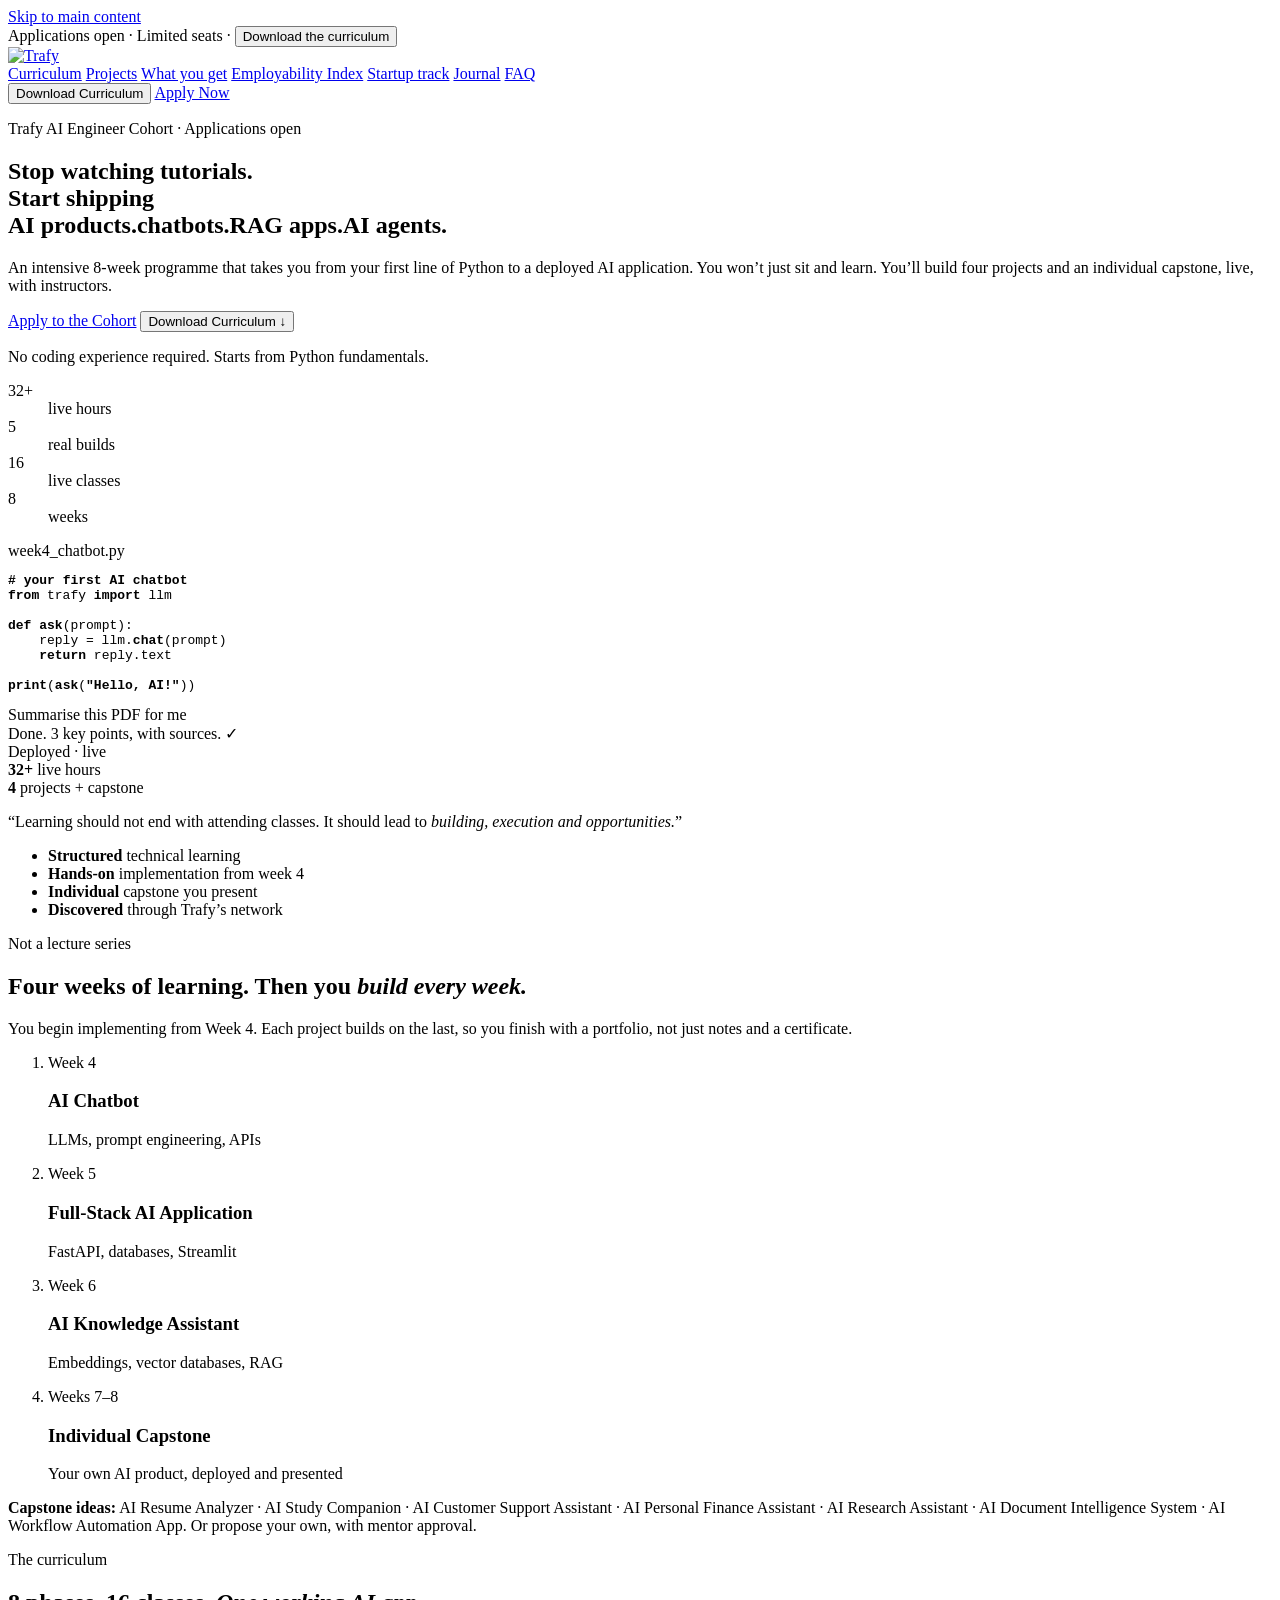
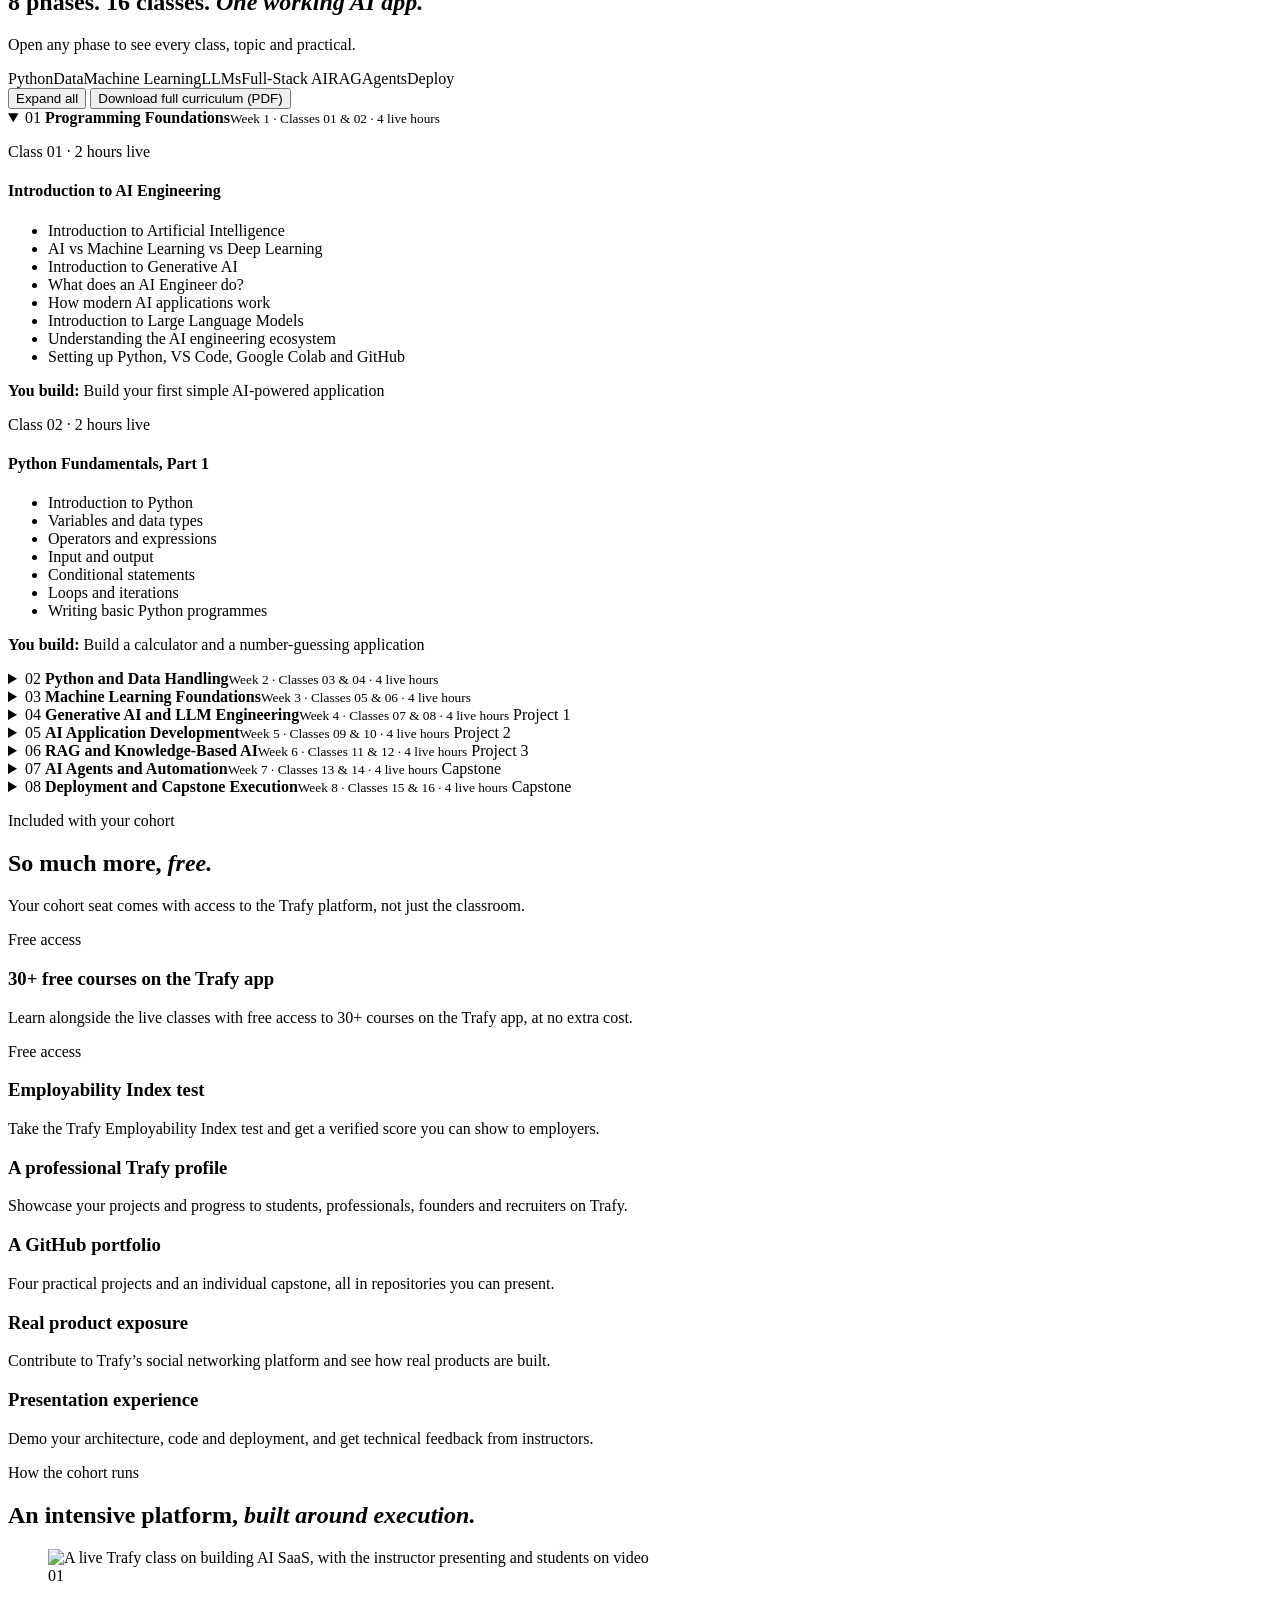
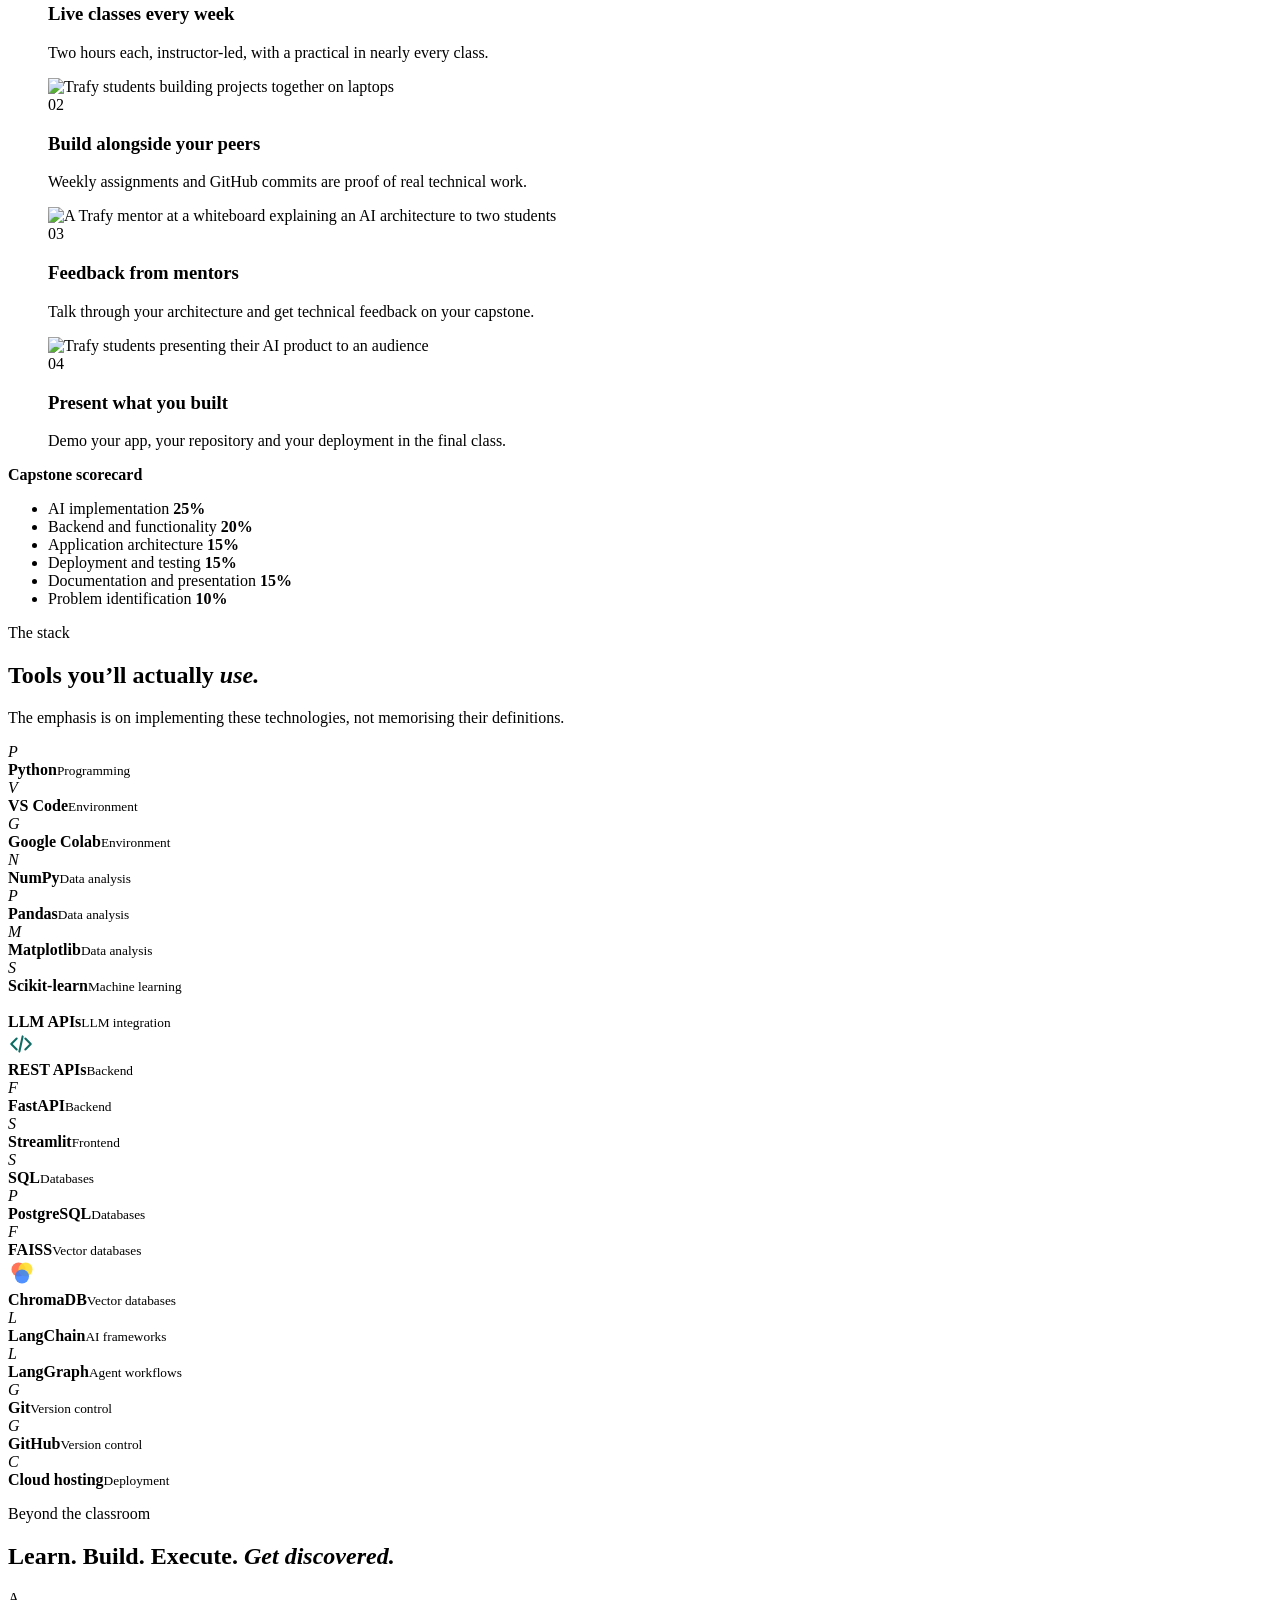
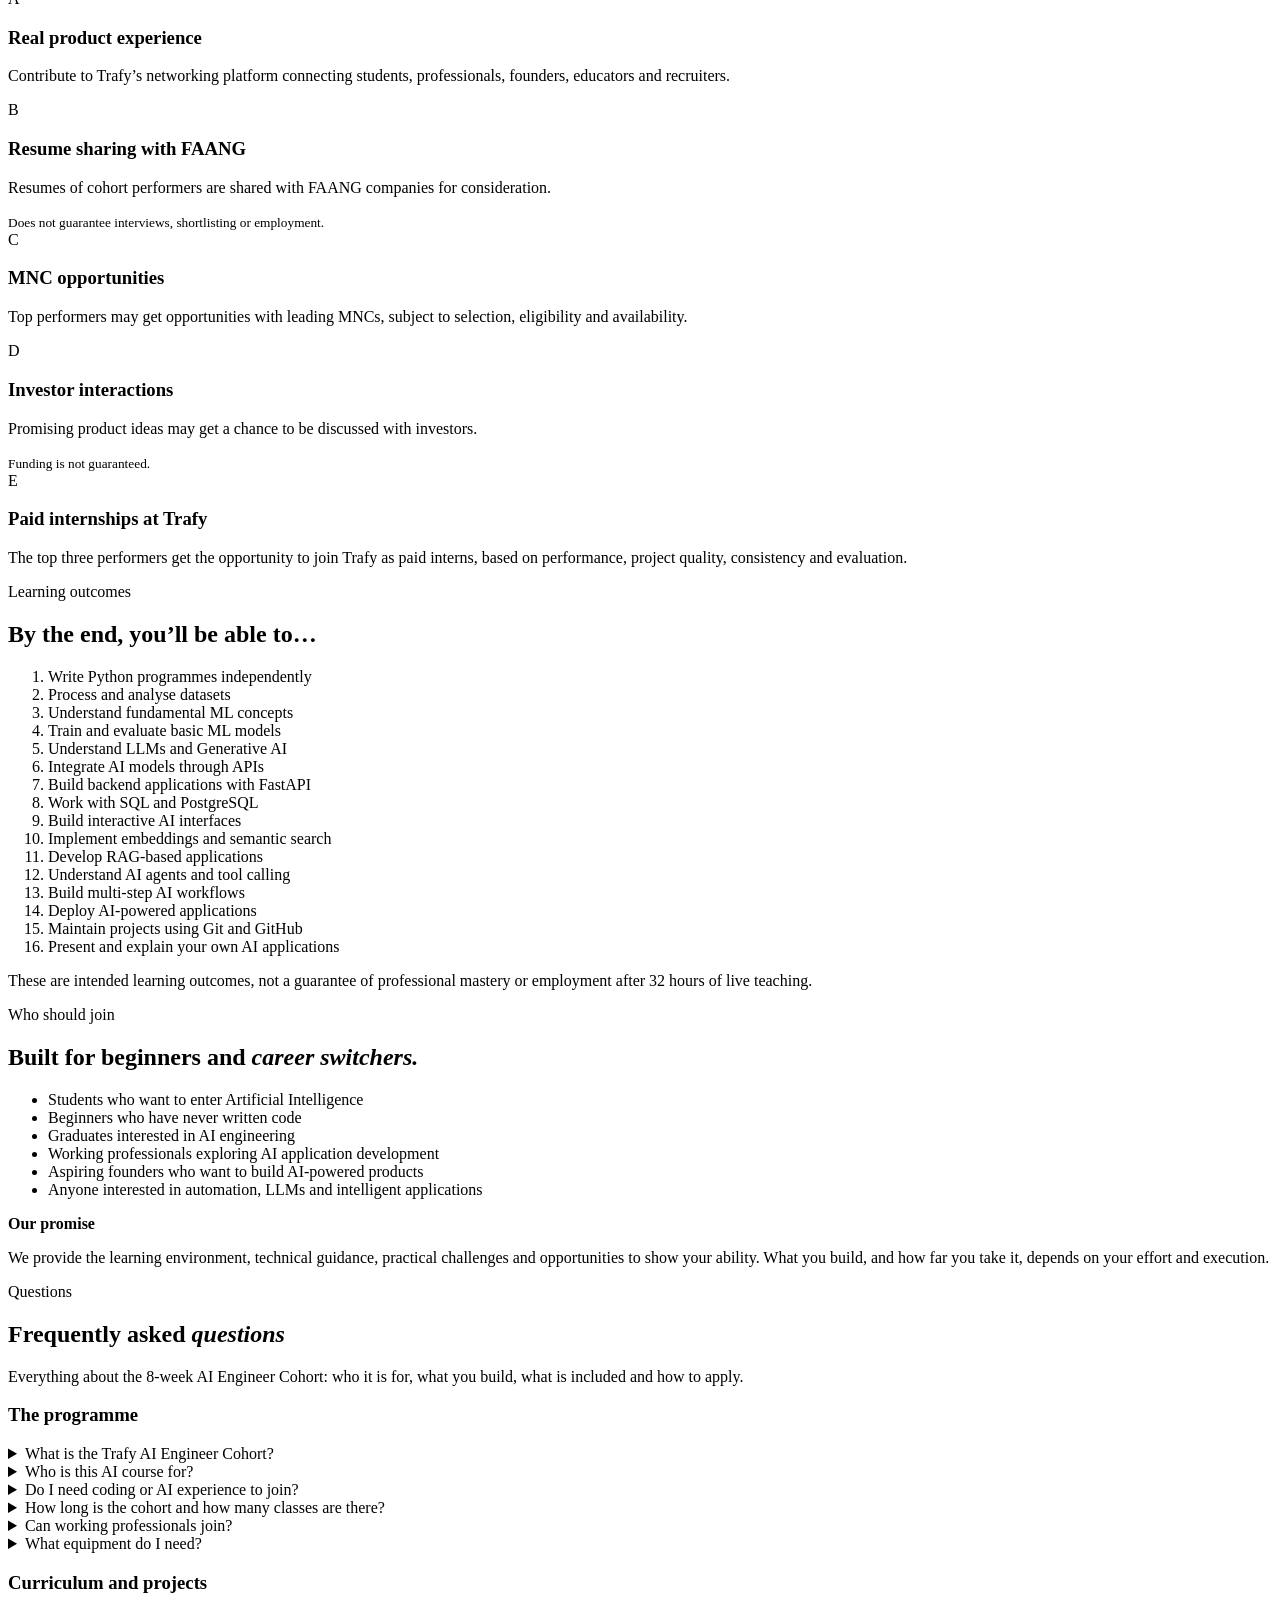
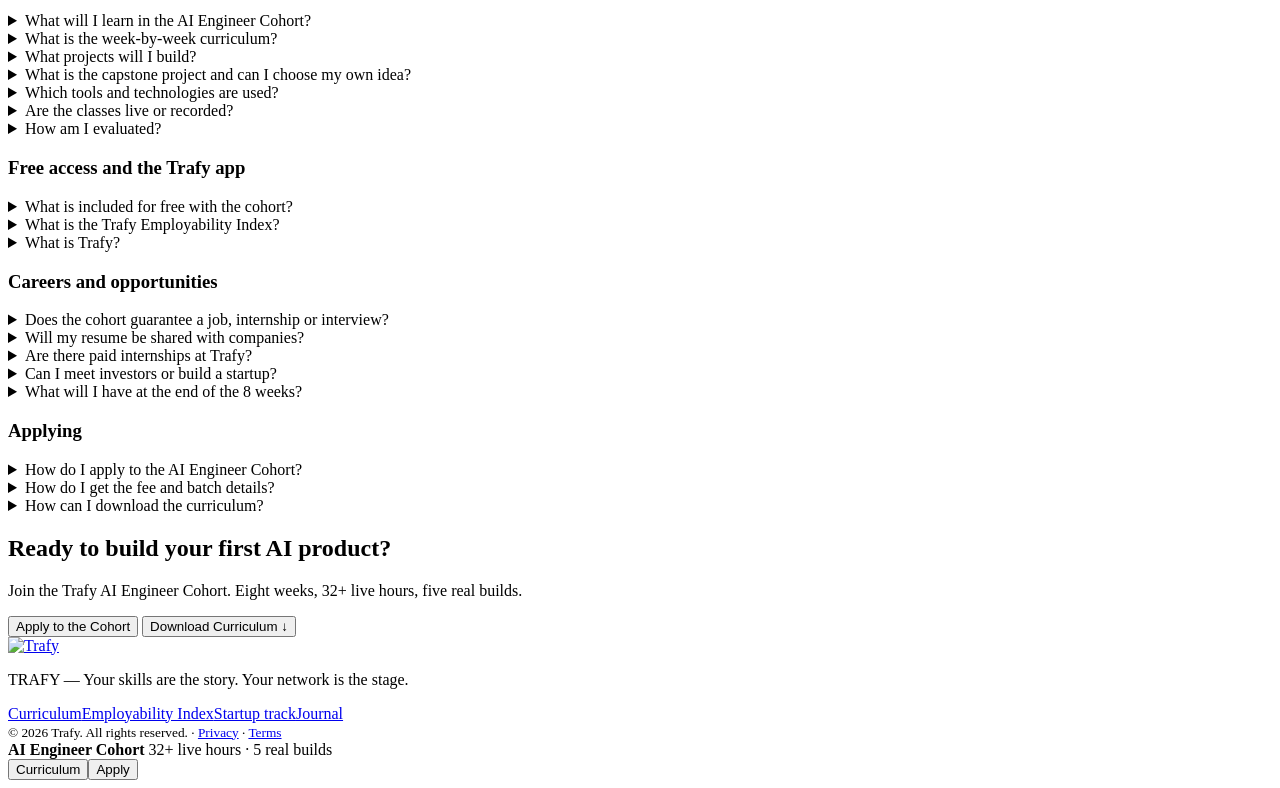
==== commit fb6bf3a1: "SEO: full FAQ, JSON-LD, canonical/OG tags, sitemap, robots; fix /cohort rewrite on Vercel Co-Authore" ====
--- a/index.html
+++ b/index.html
@@ -1,15 +1,24 @@
 <!DOCTYPE html>
-<html lang="en">
+<html lang="en-IN">
 <head>
 <meta charset="UTF-8">
 <meta name="viewport" content="width=device-width, initial-scale=1.0">
-<title>Trafy AI Engineer Cohort | 8 weeks, 32+ live hours, 5 real builds</title>
-<meta name="description" content="Go from your first line of Python to a deployed AI application. 32+ hours of live teaching, 4 projects and an individual capstone. No coding experience needed.">
-<meta property="og:type" content="website">
-<meta property="og:site_name" content="Trafy">
-<meta property="og:title" content="Trafy AI Engineer Cohort">
-<meta property="og:description" content="32+ live hours, 4 projects and an individual capstone. Learn. Build. Execute. Get Discovered.">
-<meta property="og:image" content="https://trafy.si/cohort/assets/img/og-image.png">
+<title>AI Engineer Cohort by Trafy | 8-Week AI Course for Beginners</title>
+<meta name="description" content="Learn AI engineering in 8 weeks. 32+ live hours, 4 hands-on projects and a capstone: Python, LLMs, RAG, agents and deployment. No coding experience needed.">
+<meta name="robots" content="index,follow,max-image-preview:large,max-snippet:-1">
+<link rel="canonical" href="https://cohort-trafy.vercel.app/">
+<meta name="theme-color" content="#ffffff">
+<meta property="og:type" content="website"><meta property="og:site_name" content="Trafy"><meta property="og:locale" content="en_IN">
+<meta property="og:url" content="https://cohort-trafy.vercel.app/">
+<meta property="og:title" content="AI Engineer Cohort by Trafy | 8-Week AI Course for Beginners"><meta property="og:description" content="Learn AI engineering in 8 weeks. 32+ live hours, 4 hands-on projects and a capstone: Python, LLMs, RAG, agents and deployment. No coding experience needed.">
+<meta property="og:image" content="https://cohort-trafy.vercel.app/assets/img/og-image.png"><meta property="og:image:width" content="1200"><meta property="og:image:height" content="630">
+<meta property="og:image:alt" content="Trafy AI Engineer Cohort: learn, build, execute, get discovered">
+<meta name="twitter:card" content="summary_large_image"><meta name="twitter:title" content="AI Engineer Cohort by Trafy | 8-Week AI Course for Beginners"><meta name="twitter:description" content="Learn AI engineering in 8 weeks. 32+ live hours, 4 hands-on projects and a capstone: Python, LLMs, RAG, agents and deployment. No coding experience needed.">
+<meta name="twitter:image" content="https://cohort-trafy.vercel.app/assets/img/og-image.png">
+<script type="application/ld+json">{"@context": "https://schema.org", "@type": "Organization", "@id": "https://trafy.si/#org", "name": "Trafy", "url": "https://trafy.si/", "logo": "https://cohort-trafy.vercel.app/assets/img/favicon-64.png"}</script>
+<script type="application/ld+json">{"@context": "https://schema.org", "@type": "WebSite", "name": "Trafy AI Engineer Cohort", "url": "https://cohort-trafy.vercel.app/", "publisher": {"@id": "https://trafy.si/#org"}, "inLanguage": "en-IN"}</script>
+<script type="application/ld+json">{"@context": "https://schema.org", "@type": "Course", "name": "Trafy AI Engineer Cohort", "description": "Learn AI engineering in 8 weeks. 32+ live hours, 4 hands-on projects and a capstone: Python, LLMs, RAG, agents and deployment. No coding experience needed.", "url": "https://cohort-trafy.vercel.app/", "provider": {"@type": "Organization", "name": "Trafy", "sameAs": "https://trafy.si/"}, "educationalLevel": "Beginner", "timeRequired": "P8W", "inLanguage": "en", "teaches": ["Python programming", "Data analysis with NumPy and Pandas", "Machine learning with Scikit-learn", "Large language models and prompt engineering", "FastAPI backend development", "SQL and PostgreSQL", "Embeddings and vector databases", "Retrieval-augmented generation (RAG)", "AI agents and tool calling", "Deploying AI applications"], "hasCourseInstance": {"@type": "CourseInstance", "courseWorkload": "PT32H", "instructor": {"@type": "Organization", "name": "Trafy"}}}</script>
+<script type="application/ld+json">{"@context": "https://schema.org", "@type": "FAQPage", "mainEntity": [{"@type": "Question", "name": "What is the Trafy AI Engineer Cohort?", "acceptedAnswer": {"@type": "Answer", "text": "The Trafy AI Engineer Cohort is an intensive 8-week, instructor-led programme that takes complete beginners from their first lines of Python to building and deploying real AI-powered applications. It is built around building: you complete four practical projects, including an individual capstone, instead of only attending lectures."}}, {"@type": "Question", "name": "Who is this AI course for?", "acceptedAnswer": {"@type": "Answer", "text": "It is designed for students who want to enter Artificial Intelligence, beginners who have never written code, graduates interested in AI engineering, working professionals exploring AI application development, aspiring founders who want to build AI-powered products, and anyone interested in automation, LLMs and intelligent applications."}}, {"@type": "Question", "name": "Do I need coding or AI experience to join?", "acceptedAnswer": {"@type": "Answer", "text": "No. No previous AI or programming experience is required. The curriculum starts from Python fundamentals and progressively introduces more advanced AI engineering concepts."}}, {"@type": "Question", "name": "How long is the cohort and how many classes are there?", "acceptedAnswer": {"@type": "Answer", "text": "The cohort runs for 8 weeks with 2 live classes each week, 16 classes in total. Every class is 2 hours long, which adds up to 32+ hours of live teaching, plus weekly assignments and project work."}}, {"@type": "Question", "name": "Can working professionals join?", "acceptedAnswer": {"@type": "Answer", "text": "Yes. Working professionals who want to explore AI application development are one of the groups the programme is designed for. The form asks whether you are a working professional so a counsellor can guide you."}}, {"@type": "Question", "name": "What equipment do I need?", "acceptedAnswer": {"@type": "Answer", "text": "A laptop or desktop computer with a reliable internet connection is recommended. You will set up Python, VS Code, Google Colab and GitHub in the very first class."}}, {"@type": "Question", "name": "What will I learn in the AI Engineer Cohort?", "acceptedAnswer": {"@type": "Answer", "text": "You learn Python programming, data analysis with NumPy, Pandas and Matplotlib, machine learning with Scikit-learn, generative AI and large language models, prompt engineering and LLM APIs, backend development with FastAPI, SQL and PostgreSQL, Streamlit interfaces, embeddings and vector databases, retrieval-augmented generation (RAG), AI agents and tool calling, workflows with LangGraph, and deployment with Git and GitHub."}}, {"@type": "Question", "name": "What is the week-by-week curriculum?", "acceptedAnswer": {"@type": "Answer", "text": "Week 1: Programming foundations. Week 2: Python and data handling. Week 3: Machine learning foundations. Week 4: Generative AI and LLM engineering. Week 5: AI application development. Week 6: RAG and knowledge-based AI. Week 7: AI agents and automation. Week 8: Deployment and capstone execution. You can download the full topic-by-topic curriculum as a PDF."}}, {"@type": "Question", "name": "What projects will I build?", "acceptedAnswer": {"@type": "Answer", "text": "You build four practical projects: an AI chatbot in Week 4, a full-stack AI application in Week 5, an AI knowledge assistant using RAG in Week 6, and an individual capstone application across Weeks 7 and 8 that you deploy and present."}}, {"@type": "Question", "name": "What is the capstone project and can I choose my own idea?", "acceptedAnswer": {"@type": "Answer", "text": "Every student picks a real problem and builds an AI-powered application for it. Ideas include an AI resume analyzer, study companion, customer support assistant, personal finance assistant, research assistant, document intelligence system or workflow automation application. You can also propose your own idea, subject to mentor approval and realistic scope."}}, {"@type": "Question", "name": "Which tools and technologies are used?", "acceptedAnswer": {"@type": "Answer", "text": "Python, VS Code, Google Colab, NumPy, Pandas, Matplotlib, Scikit-learn, LLM APIs, FastAPI, Streamlit, SQL, PostgreSQL, FAISS, ChromaDB, LangChain, LangGraph, Git, GitHub and cloud hosting platforms. The emphasis is on implementing these tools, not just learning their definitions."}}, {"@type": "Question", "name": "Are the classes live or recorded?", "acceptedAnswer": {"@type": "Answer", "text": "The programme is instructor-led with 32+ hours of live teaching. Each class includes a practical so you build as you learn."}}, {"@type": "Question", "name": "How am I evaluated?", "acceptedAnswer": {"@type": "Answer", "text": "Your evaluation covers attendance, weekly assignments, three projects, the capstone, GitHub contributions and a final presentation. The capstone is scored on AI implementation (25%), backend and functionality (20%), application architecture (15%), deployment and testing (15%), documentation and presentation (15%) and problem identification (10%)."}}, {"@type": "Question", "name": "What is included for free with the cohort?", "acceptedAnswer": {"@type": "Answer", "text": "Every cohort member gets free access to 30+ courses on the Trafy app, the Trafy Employability Index test, a Trafy profile to showcase their progress, and a GitHub portfolio built from their projects."}}, {"@type": "Question", "name": "What is the Trafy Employability Index?", "acceptedAnswer": {"@type": "Answer", "text": "The Employability Index is a single, verifiable job-readiness score. It combines a 45-question MCQ round on computer science fundamentals, a timed DSA round of 2 problems in 45 minutes, and verification of your portfolio, LinkedIn, LeetCode and GitHub profiles."}}, {"@type": "Question", "name": "What is Trafy?", "acceptedAnswer": {"@type": "Answer", "text": "Trafy is a social networking platform being built to connect students and graduates, working professionals, founders, trainers and educators, and recruiters and hiring teams. Cohort participants can contribute to the Trafy product and see how real technology products are developed."}}, {"@type": "Question", "name": "Does the cohort guarantee a job, internship or interview?", "acceptedAnswer": {"@type": "Answer", "text": "No. Resume sharing, industry opportunities and investor interactions depend on selection, eligibility and performance, and none of them guarantees an interview, a job or funding. Trafy provides the learning environment, technical guidance, practical challenges and opportunities to demonstrate your ability."}}, {"@type": "Question", "name": "Will my resume be shared with companies?", "acceptedAnswer": {"@type": "Answer", "text": "Resumes of cohort performers are shared with FAANG companies for consideration. This gives additional visibility but does not guarantee interviews, shortlisting or employment. Top performers may also get opportunities with leading MNC companies, subject to selection and availability."}}, {"@type": "Question", "name": "Are there paid internships at Trafy?", "acceptedAnswer": {"@type": "Answer", "text": "The top three performers have the opportunity to join Trafy as paid interns. Selection is based on performance, project quality, consistency and evaluation across the programme."}}, {"@type": "Question", "name": "Can I meet investors or build a startup?", "acceptedAnswer": {"@type": "Answer", "text": "Students who develop promising product ideas may get opportunities to interact with investors and discuss their ideas. This is exposure to the startup ecosystem and funding is not guaranteed. Aspiring founders can also explore the Trafy Startup Track."}}, {"@type": "Question", "name": "What will I have at the end of the 8 weeks?", "acceptedAnswer": {"@type": "Answer", "text": "A stronger understanding of AI engineering, four practical projects, an individual capstone application, a GitHub portfolio, experience presenting technical work, a professional Trafy profile, and exposure to opportunities beyond the classroom."}}, {"@type": "Question", "name": "How do I apply to the AI Engineer Cohort?", "acceptedAnswer": {"@type": "Answer", "text": "Click Apply to the Cohort or Download Curriculum, fill in the short form with your name, email, phone number, graduation year and whether you are a working professional, and a Trafy counsellor will contact you with the next steps."}}, {"@type": "Question", "name": "How do I get the fee and batch details?", "acceptedAnswer": {"@type": "Answer", "text": "A Trafy counsellor shares fee, batch and schedule details with you after you submit the form. Download the curriculum first if you want to review every class before you speak to us."}}, {"@type": "Question", "name": "How can I download the curriculum?", "acceptedAnswer": {"@type": "Answer", "text": "Use any Download Curriculum button on this page, fill in the short form and the full 8-week curriculum PDF downloads instantly."}}]}</script>
 <link rel="icon" type="image/png" sizes="32x32" href="/cohort/assets/img/favicon-32.png">
 <link rel="icon" type="image/png" sizes="64x64" href="/cohort/assets/img/favicon-64.png">
 <link rel="preconnect" href="https://fonts.googleapis.com">
@@ -496,15 +505,9 @@
 <section class="sec sec--tint" id="faq">
   <div class="wrap wrap--narrow">
     <p class="eyebrow eyebrow--c">Questions</p>
-    <h2 class="h2 h2--c">Frequently asked</h2>
-    <div class="faq">
-      <details><summary>Do I need to know coding or AI already?</summary><p>No. The cohort starts from Python fundamentals and progressively introduces more advanced AI engineering concepts.</p></details>
-      <details><summary>How much live teaching is there?</summary><p>16 live classes of 2 hours each, two a week over 8 weeks, which is 32+ hours of instructor-led teaching, plus weekly assignments and project work.</p></details>
-      <details><summary>What will I have built by the end?</summary><p>Three guided projects (an AI chatbot, a full-stack AI application and a RAG knowledge assistant) and an individual capstone application that you deploy and present.</p></details>
-      <details><summary>What is included for free?</summary><p>Free access to 30+ courses on the Trafy app and the Trafy Employability Index test, along with a Trafy profile to showcase your work.</p></details>
-      <details><summary>Does the cohort guarantee a job or interview?</summary><p>No. Resume sharing, MNC opportunities and investor interactions depend on selection, eligibility and performance, and none of them is guaranteed. We give you the environment and the opportunities to prove your ability.</p></details>
-      <details><summary>How do I get fee and batch details?</summary><p>Fill in the short form and a Trafy counsellor will share the details with you.</p></details>
-    </div>
+    <h2 class="h2 h2--c">Frequently asked <em>questions</em></h2>
+    <p class="sub sub--c">Everything about the 8-week AI Engineer Cohort: who it is for, what you build, what is included and how to apply.</p>
+    <h3 class="faqcat">The programme</h3><div class="faq"><details><summary>What is the Trafy AI Engineer Cohort?</summary><p>The Trafy AI Engineer Cohort is an intensive 8-week, instructor-led programme that takes complete beginners from their first lines of Python to building and deploying real AI-powered applications. It is built around building: you complete four practical projects, including an individual capstone, instead of only attending lectures.</p></details><details><summary>Who is this AI course for?</summary><p>It is designed for students who want to enter Artificial Intelligence, beginners who have never written code, graduates interested in AI engineering, working professionals exploring AI application development, aspiring founders who want to build AI-powered products, and anyone interested in automation, LLMs and intelligent applications.</p></details><details><summary>Do I need coding or AI experience to join?</summary><p>No. No previous AI or programming experience is required. The curriculum starts from Python fundamentals and progressively introduces more advanced AI engineering concepts.</p></details><details><summary>How long is the cohort and how many classes are there?</summary><p>The cohort runs for 8 weeks with 2 live classes each week, 16 classes in total. Every class is 2 hours long, which adds up to 32+ hours of live teaching, plus weekly assignments and project work.</p></details><details><summary>Can working professionals join?</summary><p>Yes. Working professionals who want to explore AI application development are one of the groups the programme is designed for. The form asks whether you are a working professional so a counsellor can guide you.</p></details><details><summary>What equipment do I need?</summary><p>A laptop or desktop computer with a reliable internet connection is recommended. You will set up Python, VS Code, Google Colab and GitHub in the very first class.</p></details></div><h3 class="faqcat">Curriculum and projects</h3><div class="faq"><details><summary>What will I learn in the AI Engineer Cohort?</summary><p>You learn Python programming, data analysis with NumPy, Pandas and Matplotlib, machine learning with Scikit-learn, generative AI and large language models, prompt engineering and LLM APIs, backend development with FastAPI, SQL and PostgreSQL, Streamlit interfaces, embeddings and vector databases, retrieval-augmented generation (RAG), AI agents and tool calling, workflows with LangGraph, and deployment with Git and GitHub.</p></details><details><summary>What is the week-by-week curriculum?</summary><p>Week 1: Programming foundations. Week 2: Python and data handling. Week 3: Machine learning foundations. Week 4: Generative AI and LLM engineering. Week 5: AI application development. Week 6: RAG and knowledge-based AI. Week 7: AI agents and automation. Week 8: Deployment and capstone execution. You can download the full topic-by-topic curriculum as a PDF.</p></details><details><summary>What projects will I build?</summary><p>You build four practical projects: an AI chatbot in Week 4, a full-stack AI application in Week 5, an AI knowledge assistant using RAG in Week 6, and an individual capstone application across Weeks 7 and 8 that you deploy and present.</p></details><details><summary>What is the capstone project and can I choose my own idea?</summary><p>Every student picks a real problem and builds an AI-powered application for it. Ideas include an AI resume analyzer, study companion, customer support assistant, personal finance assistant, research assistant, document intelligence system or workflow automation application. You can also propose your own idea, subject to mentor approval and realistic scope.</p></details><details><summary>Which tools and technologies are used?</summary><p>Python, VS Code, Google Colab, NumPy, Pandas, Matplotlib, Scikit-learn, LLM APIs, FastAPI, Streamlit, SQL, PostgreSQL, FAISS, ChromaDB, LangChain, LangGraph, Git, GitHub and cloud hosting platforms. The emphasis is on implementing these tools, not just learning their definitions.</p></details><details><summary>Are the classes live or recorded?</summary><p>The programme is instructor-led with 32+ hours of live teaching. Each class includes a practical so you build as you learn.</p></details><details><summary>How am I evaluated?</summary><p>Your evaluation covers attendance, weekly assignments, three projects, the capstone, GitHub contributions and a final presentation. The capstone is scored on AI implementation (25%), backend and functionality (20%), application architecture (15%), deployment and testing (15%), documentation and presentation (15%) and problem identification (10%).</p></details></div><h3 class="faqcat">Free access and the Trafy app</h3><div class="faq"><details><summary>What is included for free with the cohort?</summary><p>Every cohort member gets free access to 30+ courses on the Trafy app, the Trafy Employability Index test, a Trafy profile to showcase their progress, and a GitHub portfolio built from their projects.</p></details><details><summary>What is the Trafy Employability Index?</summary><p>The Employability Index is a single, verifiable job-readiness score. It combines a 45-question MCQ round on computer science fundamentals, a timed DSA round of 2 problems in 45 minutes, and verification of your portfolio, LinkedIn, LeetCode and GitHub profiles.</p></details><details><summary>What is Trafy?</summary><p>Trafy is a social networking platform being built to connect students and graduates, working professionals, founders, trainers and educators, and recruiters and hiring teams. Cohort participants can contribute to the Trafy product and see how real technology products are developed.</p></details></div><h3 class="faqcat">Careers and opportunities</h3><div class="faq"><details><summary>Does the cohort guarantee a job, internship or interview?</summary><p>No. Resume sharing, industry opportunities and investor interactions depend on selection, eligibility and performance, and none of them guarantees an interview, a job or funding. Trafy provides the learning environment, technical guidance, practical challenges and opportunities to demonstrate your ability.</p></details><details><summary>Will my resume be shared with companies?</summary><p>Resumes of cohort performers are shared with FAANG companies for consideration. This gives additional visibility but does not guarantee interviews, shortlisting or employment. Top performers may also get opportunities with leading MNC companies, subject to selection and availability.</p></details><details><summary>Are there paid internships at Trafy?</summary><p>The top three performers have the opportunity to join Trafy as paid interns. Selection is based on performance, project quality, consistency and evaluation across the programme.</p></details><details><summary>Can I meet investors or build a startup?</summary><p>Students who develop promising product ideas may get opportunities to interact with investors and discuss their ideas. This is exposure to the startup ecosystem and funding is not guaranteed. Aspiring founders can also explore the Trafy Startup Track.</p></details><details><summary>What will I have at the end of the 8 weeks?</summary><p>A stronger understanding of AI engineering, four practical projects, an individual capstone application, a GitHub portfolio, experience presenting technical work, a professional Trafy profile, and exposure to opportunities beyond the classroom.</p></details></div><h3 class="faqcat">Applying</h3><div class="faq"><details><summary>How do I apply to the AI Engineer Cohort?</summary><p>Click Apply to the Cohort or Download Curriculum, fill in the short form with your name, email, phone number, graduation year and whether you are a working professional, and a Trafy counsellor will contact you with the next steps.</p></details><details><summary>How do I get the fee and batch details?</summary><p>A Trafy counsellor shares fee, batch and schedule details with you after you submit the form. Download the curriculum first if you want to review every class before you speak to us.</p></details><details><summary>How can I download the curriculum?</summary><p>Use any Download Curriculum button on this page, fill in the short form and the full 8-week curriculum PDF downloads instantly.</p></details></div>
   </div>
 </section>
 
